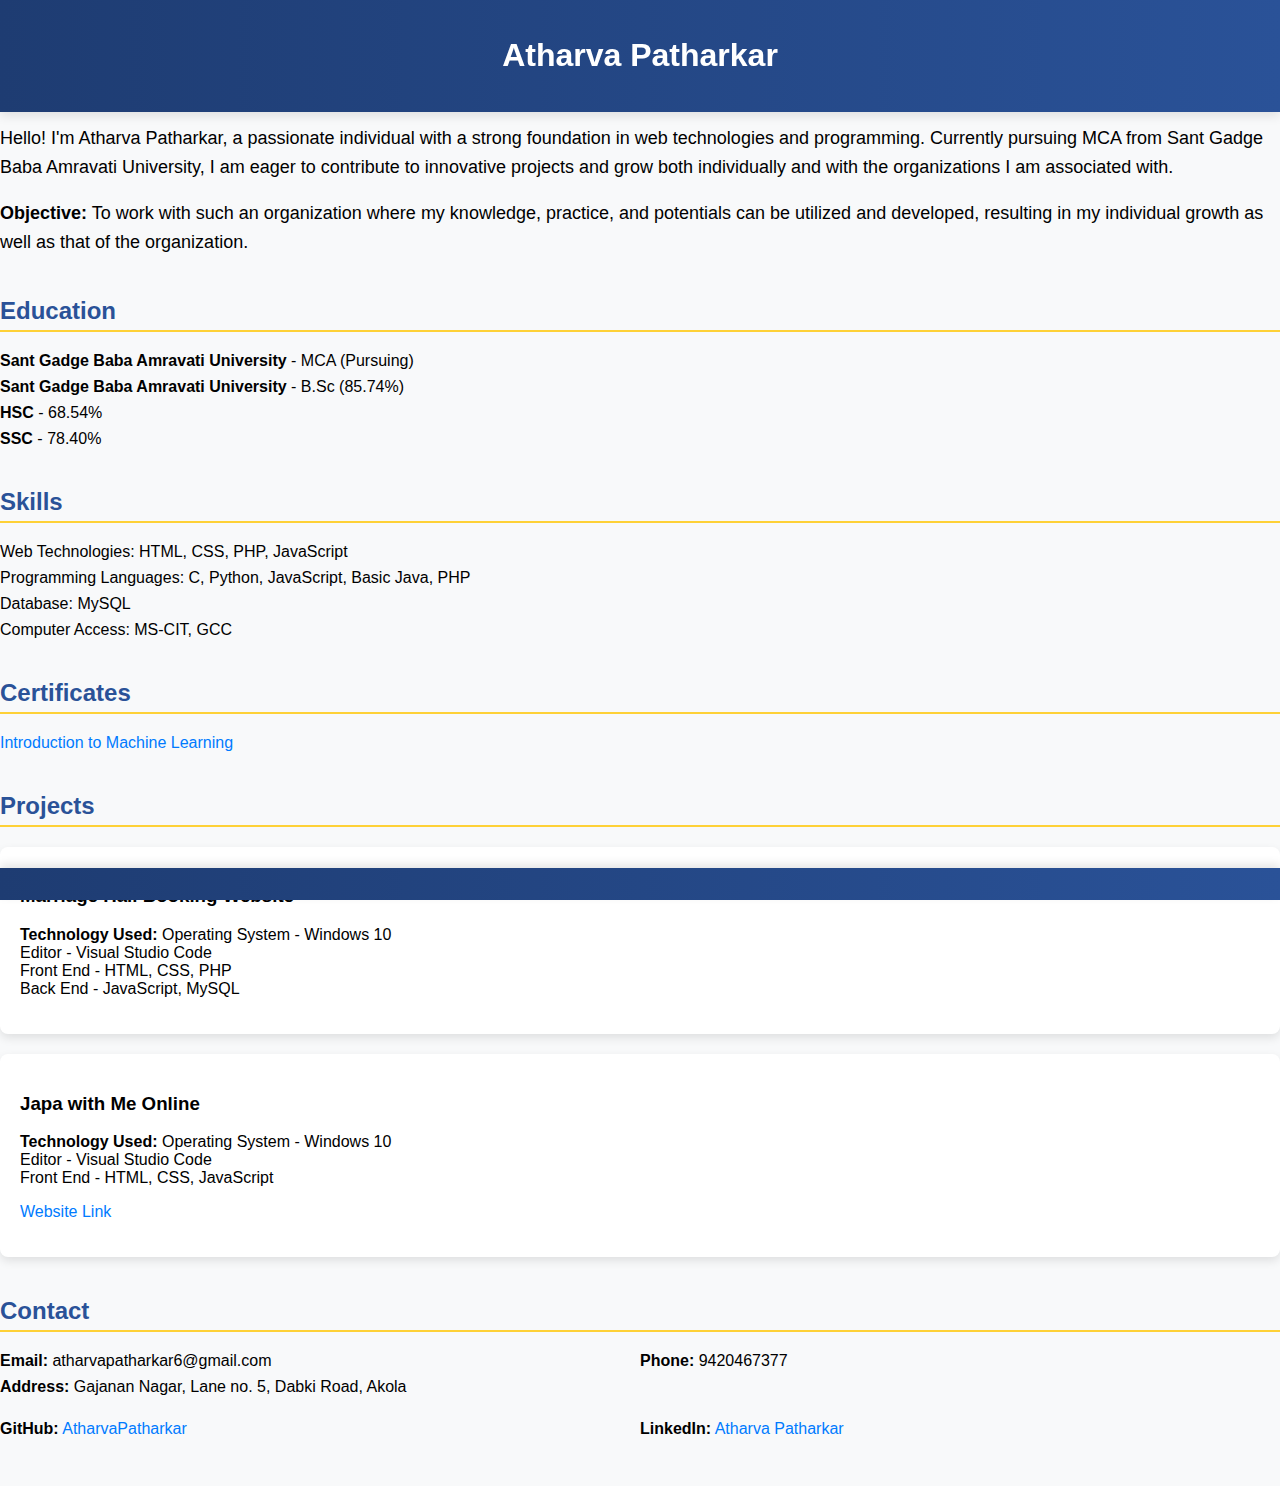
==== index.html @ 7e190198 "Add files via upload" ====
<!DOCTYPE html>
<html lang="en">
<head>
    <meta charset="UTF-8">
    <meta name="viewport" content="width=device-width, initial-scale=1.0">
    <link rel="stylesheet" href="style.css">
    <title>Atharva Patharkar - Portfolio</title>
</head>
<body>

    <header>
        <h1>Atharva Patharkar</h1>
        <nav>
            <!-- Navigation links go here -->
        </nav>
    </header>

    <section id="about">
        <h2>About Me</h2>
        <p><br>
            Hello! I'm Atharva Patharkar, a passionate individual with a strong foundation in web technologies and programming. 
            Currently pursuing MCA from Sant Gadge Baba Amravati University, I am eager to contribute to innovative projects and
            grow both individually and with the organizations I am associated with.
        </p>
        <p>
            <strong>Objective:</strong>
            To work with such an organization where my knowledge, practice, and potentials can be utilized and developed, 
            resulting in my individual growth as well as that of the organization.
        </p>
    </section>

    <section id="education">
        <h2>Education</h2>
        <ul>
            <li><strong>Sant Gadge Baba Amravati University</strong> - MCA (Pursuing)</li>
            <li><strong>Sant Gadge Baba Amravati University</strong> - B.Sc (85.74%)</li>
            <li><strong>HSC</strong> - 68.54%</li>
            <li><strong>SSC</strong> - 78.40%</li>
        </ul>
    </section>

    <section id="skills">
        <h2>Skills</h2>
        <ul>
            <li>Web Technologies: HTML, CSS, PHP, JavaScript</li>
            <li>Programming Languages: C, Python, JavaScript, Basic Java, PHP</li>
            <li>Database: MySQL</li>
            <li>Computer Access: MS-CIT, GCC</li>
        </ul>
    </section>

    <section id="certificates">
        <h2>Certificates</h2>
        <ul>
            <li><a href="https://coursera.org/share/295358dca4574ff98b0f07062fd0ee19" target="_blank">Introduction to Machine Learning</a></li>
        </ul>
    </section>

    <section id="projects">
        <h2>Projects</h2>
        <div>
            <h3>Marriage Hall Booking Website</h3>
            <p>
                <strong>Technology Used:</strong>
                Operating System - Windows 10<br>
                Editor - Visual Studio Code<br>
                Front End - HTML, CSS, PHP<br>
                Back End - JavaScript, MySQL

            </p>
        </div>

        <div>
            <h3>Japa with Me Online</h3>
            <p>
                <strong>Technology Used:</strong>
                Operating System - Windows 10<br>
                Editor - Visual Studio Code<br>
                Front End - HTML, CSS, JavaScript
              
            </p>
            <p>
                <a href="https://atharvapatharkar.github.io/JapaWithMe.com/" target="_blank">Website Link</a>
            </p>
        </div>
    </section>

    <section id="contact">
        <h2>Contact</h2>
        <ul>
            <li><strong>Email:</strong> atharvapatharkar6@gmail.com</li>
            <li><strong>Phone:</strong> 9420467377</li>
            <li><strong>Address:</strong> Gajanan Nagar, Lane no. 5, Dabki Road, Akola</li>
        </ul>
        <ul>
            <li><strong>GitHub:</strong> <a href="https://github.com/AtharvaPatharkar" target="_blank">AtharvaPatharkar</a></li>
            <li><strong>LinkedIn:</strong> <a href="https://www.linkedin.com/in/atharva-patharkar6a462b260" target="_blank">Atharva Patharkar</a></li>
        </ul>
    </section>

    <footer>
        <!-- Footer content goes here -->
    </footer>

    <script src="script.js"></script>
</body>
</html>
---- style.css ----
/* style.css */

body {
    font-family: 'Arial', sans-serif;
    margin: 0;
    padding: 0;
    background-color: #f8f9fa;
}

header {
    background: linear-gradient(to right, #1e3c72, #2a5298);
    color: #fff;
    text-align: center;
    padding: 1em 0;
    position: fixed;
    width: 100%;
    top: 0;
    z-index: 800;
    box-shadow: 0px 4px 10px rgba(0, 0, 0, 0.1);
}

nav {
    margin-top: 15px;
}

nav a {
    text-decoration: none;
    color: #fff;
    margin: 0 15px;
    font-size: 16px;
    transition: color 0.3s ease;
}

nav a:hover {
    color: #fed136; /* Yellow color on hover */
}

section {
    margin: 40px 0;
}

h2 {
    color: #2a5298;
    border-bottom: 2px solid #fed136;
    padding-bottom: 5px;
}

ul {
    list-style-type: none;
    padding: 0;
}

li {
    margin-bottom: 8px;
}

a {
    color: #007BFF;
    text-decoration: none;
    transition: color 0.3s ease;
}

a:hover {
    color: #fed136; /* Yellow color on hover */
}

footer {
    background: linear-gradient(to right, #1e3c72, #2a5298);
    color: #fff;
    text-align: center;
    padding: 1em 0;
    position: fixed;
    width: 100%;
    bottom: 0;
    box-shadow: 0px -4px 10px rgba(0, 0, 0, 0.1);
}

/* Additional styles for specific elements */

#about p {
    font-size: 18px;
    line-height: 1.6;
}

#projects div {
    background-color: #fff;
    border-radius: 8px;
    box-shadow: 0 4px 10px rgba(0, 0, 0, 0.1);
    padding: 20px;
    margin-bottom: 20px;
    transition: box-shadow 0.3s ease;
}

#projects div:hover {
    box-shadow: 0 8px 20px rgba(0, 0, 0, 0.2);
}

#contact ul {
    display: flex;
    flex-wrap: wrap;
}

#contact li {
    flex: 0 0 48%;
    margin-right: 2%;
}

/* Add more styles as needed */
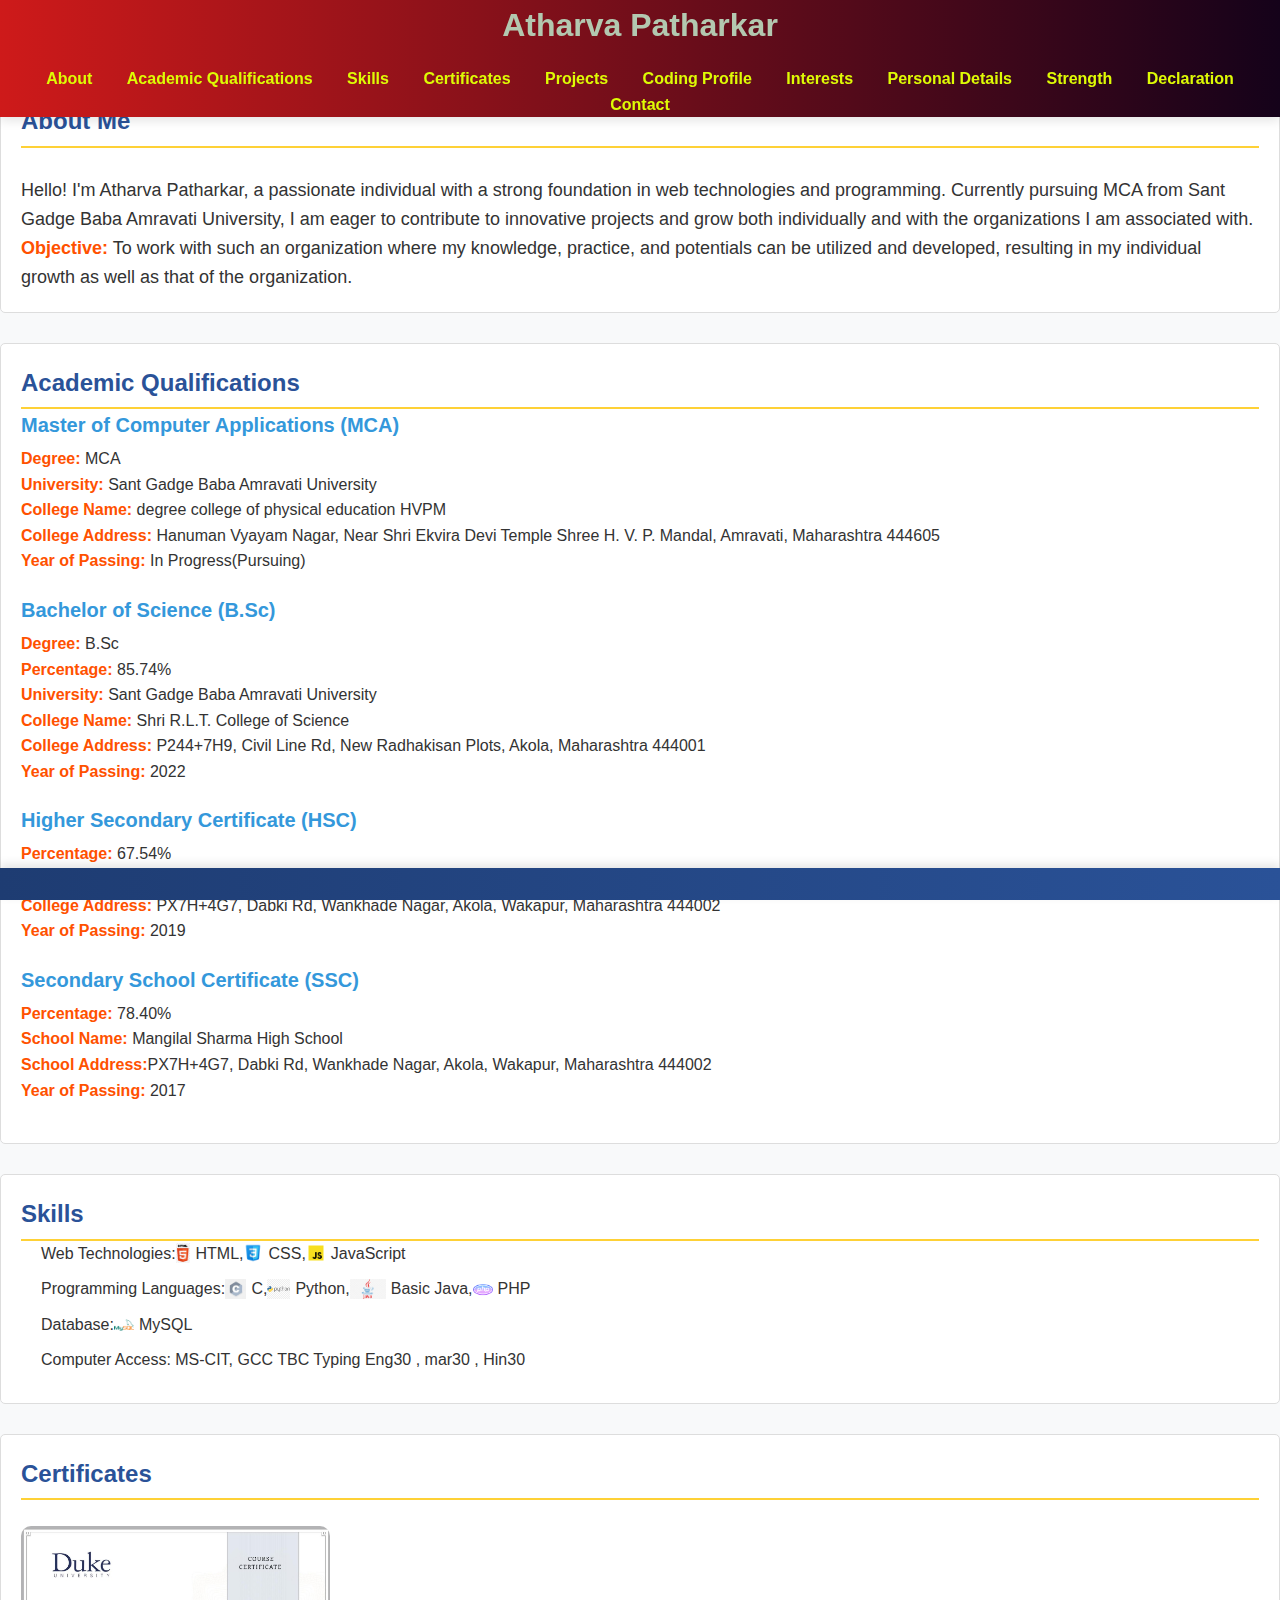
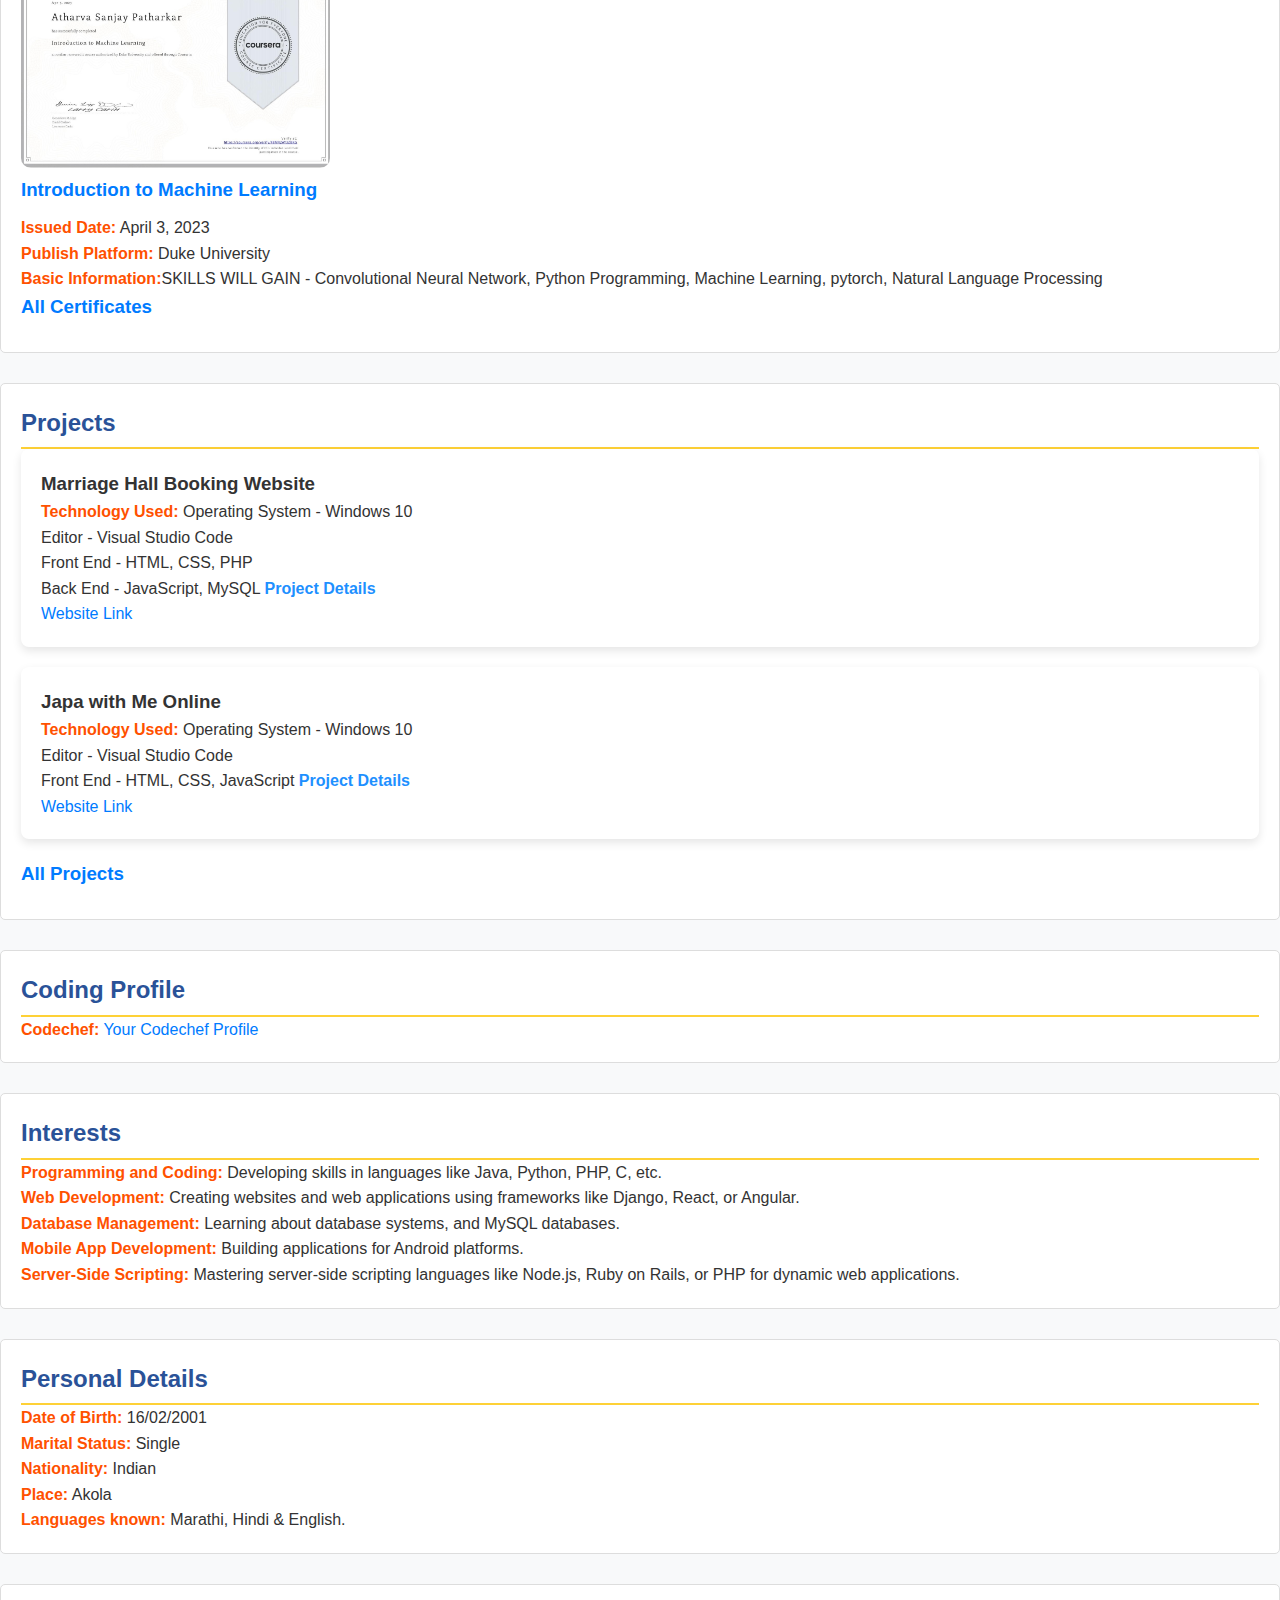
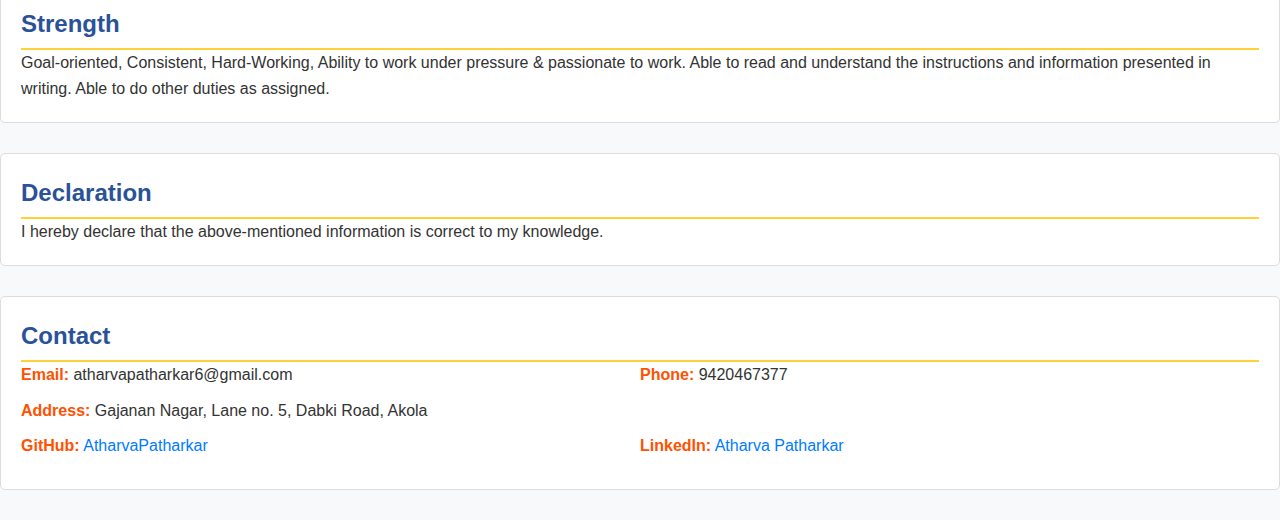
==== commit 4950bb78: "Add files via upload" ====
--- a/index.html
+++ b/index.html
@@ -1,58 +1,153 @@
 <!DOCTYPE html>
 <html lang="en">
+
 <head>
     <meta charset="UTF-8">
     <meta name="viewport" content="width=device-width, initial-scale=1.0">
     <link rel="stylesheet" href="style.css">
     <title>Atharva Patharkar - Portfolio</title>
 </head>
+
 <body>
 
     <header>
         <h1>Atharva Patharkar</h1>
         <nav>
-            <!-- Navigation links go here -->
+            <a href="#about">About</a>
+            <a href="#education">Academic Qualifications</a>
+            <a href="#skills">Skills</a>
+            <a href="#certificates">Certificates</a>
+            <a href="#projects">Projects</a>
+            <a href="#coding-profile">Coding Profile</a>
+            <a href="#interests">Interests</a>
+            <a href="#personal-details">Personal Details</a>
+            <a href="#strength">Strength</a>
+            <a href="#declaration">Declaration</a>
+            <a href="#contact">Contact</a>
         </nav>
     </header>
 
+
     <section id="about">
+        <br><br>
         <h2>About Me</h2>
         <p><br>
-            Hello! I'm Atharva Patharkar, a passionate individual with a strong foundation in web technologies and programming. 
-            Currently pursuing MCA from Sant Gadge Baba Amravati University, I am eager to contribute to innovative projects and
+            Hello! I'm Atharva Patharkar, a passionate individual with a strong foundation in web technologies and
+            programming.
+            Currently pursuing MCA from Sant Gadge Baba Amravati University, I am eager to contribute to innovative
+            projects and
             grow both individually and with the organizations I am associated with.
         </p>
         <p>
             <strong>Objective:</strong>
-            To work with such an organization where my knowledge, practice, and potentials can be utilized and developed, 
+            To work with such an organization where my knowledge, practice, and potentials can be utilized and
+            developed,
             resulting in my individual growth as well as that of the organization.
         </p>
     </section>
-
     <section id="education">
-        <h2>Education</h2>
-        <ul>
-            <li><strong>Sant Gadge Baba Amravati University</strong> - MCA (Pursuing)</li>
-            <li><strong>Sant Gadge Baba Amravati University</strong> - B.Sc (85.74%)</li>
-            <li><strong>HSC</strong> - 68.54%</li>
-            <li><strong>SSC</strong> - 78.40%</li>
-        </ul>
+        <h2 >Academic Qualifications
+        </h2>
+
+        <div style="margin-bottom: 20px;">
+            <h3 style="color: #3498db; font-size: 20px; font-weight: bold;">Master of Computer Applications (MCA)</h3>
+            <p style="margin: 5px 0;">
+                <strong>Degree:</strong> MCA <br>
+                <strong>University:</strong> Sant Gadge Baba Amravati University<br>
+                <strong>College Name:</strong> degree college of physical education HVPM <br>
+                <strong>College Address:</strong> Hanuman Vyayam Nagar, Near Shri Ekvira Devi Temple Shree H. V. P.
+                Mandal, Amravati, Maharashtra 444605<br>
+                <strong>Year of Passing:</strong> In Progress(Pursuing)
+            </p>
+        </div>
+
+        <div style="margin-bottom: 20px;">
+            <h3 style="color: #3498db; font-size: 20px; font-weight: bold;">Bachelor of Science (B.Sc)</h3>
+            <p style="margin: 5px 0;">
+                <strong>Degree:</strong> B.Sc<br>
+                <strong>Percentage:</strong> 85.74%<br>
+                <strong>University:</strong> Sant Gadge Baba Amravati University<br>
+                <strong>College Name:</strong> Shri R.L.T. College of Science<br>
+                <strong>College Address:</strong> P244+7H9, Civil Line Rd, New Radhakisan Plots, Akola, Maharashtra
+                444001<br>
+                <strong>Year of Passing:</strong> 2022
+            </p>
+        </div>
+
+        <div style="margin-bottom: 20px;">
+            <h3 style="color: #3498db; font-size: 20px; font-weight: bold;">Higher Secondary Certificate (HSC)</h3>
+            <p style="margin: 5px 0;">
+                <strong>Percentage:</strong> 67.54%<br>
+                <strong>College Name:</strong> Mangilal Sharma High School, Junior and Senior College of Arts, Commerce
+                and Science<br>
+                <strong>College Address:</strong> PX7H+4G7, Dabki Rd, Wankhade Nagar, Akola, Wakapur, Maharashtra
+                444002<br>
+                <strong>Year of Passing:</strong> 2019
+            </p>
+        </div>
+
+        <div style="margin-bottom: 20px;">
+            <h3 style="color: #3498db; font-size: 20px; font-weight: bold;">Secondary School Certificate (SSC)</h3>
+            <p style="margin: 5px 0;">
+                <strong>Percentage:</strong> 78.40%<br>
+                <strong>School Name:</strong> Mangilal Sharma High School<br>
+                <strong>School Address:</strong>PX7H+4G7, Dabki Rd, Wankhade Nagar, Akola, Wakapur, Maharashtra
+                444002<br>
+                <strong>Year of Passing:</strong> 2017
+            </p>
+        </div>
     </section>
 
     <section id="skills">
         <h2>Skills</h2>
-        <ul>
-            <li>Web Technologies: HTML, CSS, PHP, JavaScript</li>
-            <li>Programming Languages: C, Python, JavaScript, Basic Java, PHP</li>
-            <li>Database: MySQL</li>
-            <li>Computer Access: MS-CIT, GCC</li>
+        <ul class="skills-list">
+            <li class="skill-line">
+                Web Technologies:
+                <img src="logo/html.png" alt="HTML Logo"> HTML,
+                <img src="logo/css3.png" alt="CSS Logo"> CSS,
+                <img src="logo/javascript.png" alt="JavaScript Logo"> JavaScript
+            </li>
+            <li class="skill-line">
+                Programming Languages:
+                <img src="logo/c.png" alt="C Logo"> C,
+                <img src="logo/python.png" alt="Python Logo"> Python,
+                <img src="logo/java2.png" alt="Java Logo"> Basic Java,
+                <img src="logo/php.png" alt="PHP Logo"> PHP
+            </li>
+            <li class="skill-line">
+                Database:
+                <img src="logo/mysql.png" alt="MySQL Logo"> MySQL
+            </li>
+            <li class="skill-line">
+                Computer Access:
+                MS-CIT,
+                GCC TBC Typing Eng30 , mar30 , Hin30
+            </li>
         </ul>
     </section>
 
     <section id="certificates">
         <h2>Certificates</h2>
+        <ul><br>
+            <img src="certificates/Introduction_to_Machine_Learning.jpeg"
+                alt="Introduction to Machine Learning Certificate Image">
+            <h3>
+                <li><a href="https://coursera.org/share/295358dca4574ff98b0f07062fd0ee19" target="_blank">Introduction
+                        to Machine Learning</a></li>
+            </h3>
+            <p><strong>Issued Date:</strong> April 3, 2023</p>
+            <p><strong>Publish Platform:</strong> Duke University</p>
+            <p><strong>Basic Information:</strong>SKILLS WILL GAIN -
+                Convolutional Neural Network,
+                Python Programming,
+                Machine Learning,
+                pytorch,
+                Natural Language Processing</p>
+        </ul>
         <ul>
-            <li><a href="https://coursera.org/share/295358dca4574ff98b0f07062fd0ee19" target="_blank">Introduction to Machine Learning</a></li>
+            <h3>
+                <li><a href="certificate.html" target="_blank">All Certificates</a></li>
+            </h3>
         </ul>
     </section>
 
@@ -66,7 +161,11 @@
                 Editor - Visual Studio Code<br>
                 Front End - HTML, CSS, PHP<br>
                 Back End - JavaScript, MySQL
-
+                <a href="#" class="project-link" data-project-id="marriage-hall">Project Details</a>
+            </p>
+            <p>
+                <a href="https://atharvapatharkar.github.io/MarriageHallBookingWebsite/" target="_blank">Website
+                    Link</a>
             </p>
         </div>
 
@@ -77,26 +176,83 @@
                 Operating System - Windows 10<br>
                 Editor - Visual Studio Code<br>
                 Front End - HTML, CSS, JavaScript
-              
+                <a href="#" class="project-link" data-project-id="japa-with-me">Project Details</a>
             </p>
             <p>
                 <a href="https://atharvapatharkar.github.io/JapaWithMe.com/" target="_blank">Website Link</a>
             </p>
         </div>
-    </section>
-
-    <section id="contact">
-        <h2>Contact</h2>
+
         <ul>
-            <li><strong>Email:</strong> atharvapatharkar6@gmail.com</li>
-            <li><strong>Phone:</strong> 9420467377</li>
-            <li><strong>Address:</strong> Gajanan Nagar, Lane no. 5, Dabki Road, Akola</li>
-        </ul>
-        <ul>
-            <li><strong>GitHub:</strong> <a href="https://github.com/AtharvaPatharkar" target="_blank">AtharvaPatharkar</a></li>
-            <li><strong>LinkedIn:</strong> <a href="https://www.linkedin.com/in/atharva-patharkar6a462b260" target="_blank">Atharva Patharkar</a></li>
-        </ul>
-    </section>
+            <h3>
+                <li><a href="projects.html" target="_blank">All Projects</a></li>
+            </h3>
+        </ul>
+    </section>
+
+
+
+
+
+
+    <section id="coding-profile">
+        <h2>Coding Profile</h2>
+        <p>
+            <strong>Codechef:</strong>
+            <a href="https://www.codechef.com/your_username" target="_blank">Your Codechef Profile</a>
+        </p>
+    </section>
+    
+    <section id="interests">
+        <h2>Interests</h2>
+        <p><strong>Programming and Coding:</strong> Developing skills in languages like Java, Python, PHP, C, etc.</p>
+        <p><strong>Web Development:</strong> Creating websites and web applications using frameworks like Django, React, or Angular.</p>
+        <p><strong>Database Management:</strong> Learning about database systems, and MySQL databases.</p>
+        <p><strong>Mobile App Development:</strong> Building applications for Android platforms.</p>
+        <p><strong>Server-Side Scripting:</strong> Mastering server-side scripting languages like Node.js, Ruby on Rails, or PHP for dynamic web applications.</p>
+    </section>
+    
+    <section id="personal-details">
+        <h2>Personal Details</h2>
+        <p><strong>Date of Birth:</strong> 16/02/2001</p>
+        <p><strong>Marital Status:</strong> Single</p>
+        <p><strong>Nationality:</strong> Indian</p>
+        <p><strong>Place:</strong> Akola</p>
+        <p><strong>Languages known:</strong> Marathi, Hindi & English.</p>
+    </section>
+    
+    
+    <section id="strength">
+        <h2>Strength</h2>
+        <p>
+            Goal-oriented, Consistent, Hard-Working, Ability to work under pressure & passionate to work.
+            Able to read and understand the instructions and information presented in writing.
+            Able to do other duties as assigned.
+        </p>
+    </section>
+    
+    <section id="declaration">
+        <h2>Declaration</h2>
+        <p>
+            I hereby declare that the above-mentioned information is correct to my knowledge.
+        </p>
+    </section>
+    
+    
+<section id="contact">
+    <h2>Contact</h2>
+    <ul>
+        <li><strong>Email:</strong> atharvapatharkar6@gmail.com</li>
+        <li><strong>Phone:</strong> 9420467377</li>
+        <li><strong>Address:</strong> Gajanan Nagar, Lane no. 5, Dabki Road, Akola</li>
+    </ul>
+    <ul>
+        <li><strong>GitHub:</strong> <a href="https://github.com/AtharvaPatharkar"
+                target="_blank">AtharvaPatharkar</a></li>
+        <li><strong>LinkedIn:</strong> <a href="https://www.linkedin.com/in/atharva-patharkar6a462b260"
+                target="_blank">Atharva Patharkar</a></li>
+    </ul>
+</section>
 
     <footer>
         <!-- Footer content goes here -->
@@ -104,4 +260,5 @@
 
     <script src="script.js"></script>
 </body>
-</html>
+
+</html>--- a/style.css
+++ b/style.css
@@ -1,17 +1,23 @@
 /* style.css */
+
+body, h1, h2, h3, p, ul, li {
+    margin: 0;
+    padding: 0;
+} 
 
 body {
     font-family: 'Arial', sans-serif;
-    margin: 0;
-    padding: 0;
     background-color: #f8f9fa;
+    font-family: 'Arial', sans-serif;
+    line-height: 1.6;
+    color: #333;
+
 }
 
 header {
-    background: linear-gradient(to right, #1e3c72, #2a5298);
-    color: #fff;
+    background: linear-gradient(to right, #ce1a1a, #15021a);
+    color: #b3c8b0;
     text-align: center;
-    padding: 1em 0;
     position: fixed;
     width: 100%;
     top: 0;
@@ -25,18 +31,24 @@
 
 nav a {
     text-decoration: none;
-    color: #fff;
+    color: #defb05;
     margin: 0 15px;
     font-size: 16px;
+    font-weight: bold;
     transition: color 0.3s ease;
 }
 
 nav a:hover {
-    color: #fed136; /* Yellow color on hover */
+    color: #f5c000; /* Yellow color on hover */
 }
 
+
 section {
-    margin: 40px 0;
+    margin: 30px 0;
+    padding: 20px;
+    background-color: #fff;
+    border: 1px solid #ddd;
+    border-radius: 5px;
 }
 
 h2 {
@@ -46,13 +58,17 @@
 }
 
 ul {
-    list-style-type: none;
-    padding: 0;
+    list-style: none;
 }
 
-li {
-    margin-bottom: 8px;
+ul li {
+    margin-bottom: 10px;
 }
+
+strong {
+    color: #ff5100;
+}
+
 
 a {
     color: #007BFF;
@@ -73,9 +89,9 @@
     width: 100%;
     bottom: 0;
     box-shadow: 0px -4px 10px rgba(0, 0, 0, 0.1);
+
+
 }
-
-/* Additional styles for specific elements */
 
 #about p {
     font-size: 18px;
@@ -105,4 +121,53 @@
     margin-right: 2%;
 }
 
-/* Add more styles as needed */
+/* Add your custom styles here */
+#skills {
+    margin-top: 20px;
+}
+
+.skills-list {
+    list-style: none;
+    padding-left: 20px;
+    
+}
+
+.skill-line {
+    margin-bottom: 10px;
+    display: flex;
+    align-items: center;
+}
+
+.skill-line img {
+    margin-right: 5px;
+    max-height: 20px; /* Set a suitable height for your logos */
+}
+
+#certificates img {
+    max-width: 25%;
+    border-radius: 10px;
+}
+
+
+.skill-line img {
+    margin-right: 5px;
+}
+
+.certificates img {
+    max-width: 100%;
+    margin-bottom: 10px;
+}
+
+.project-link {
+    color: #1e90ff;
+    text-decoration: none;
+    font-weight: bold;
+}
+
+.project-link:hover {
+    text-decoration: underline;
+}
+
+
+
+
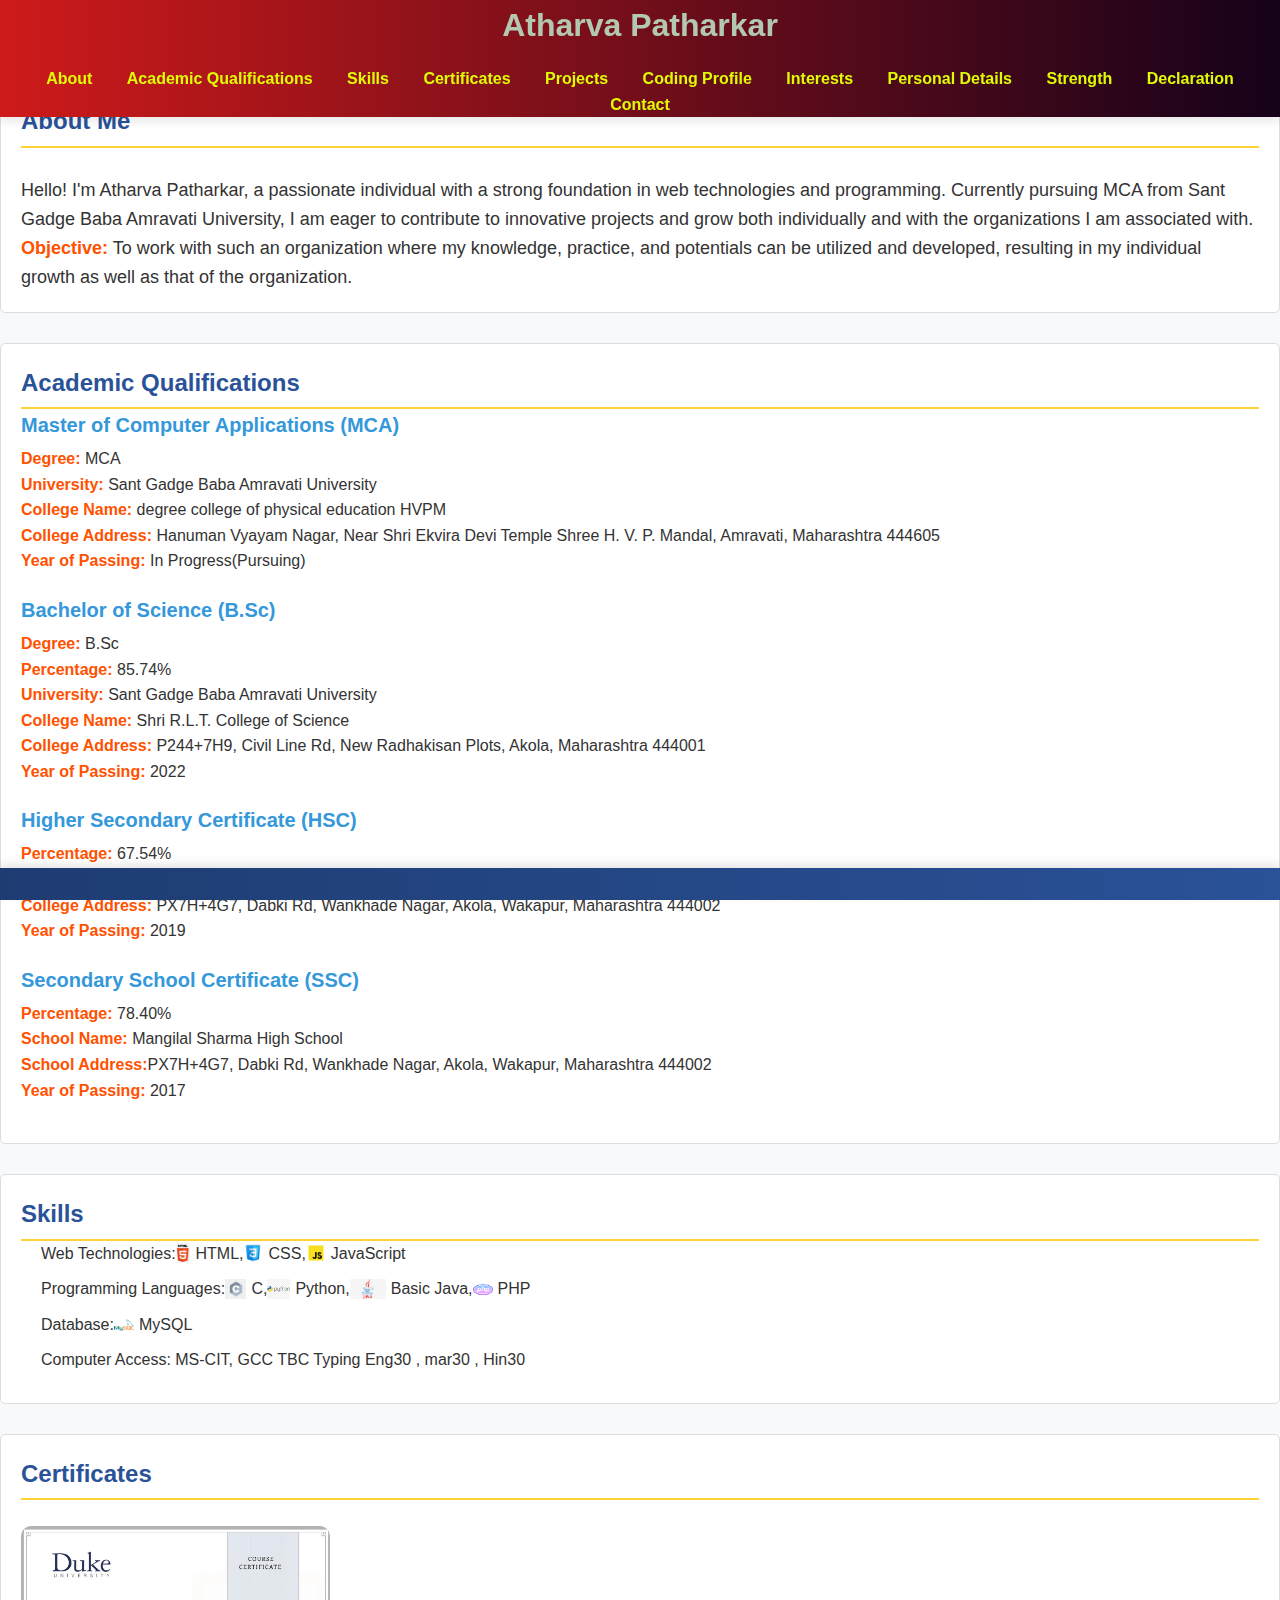
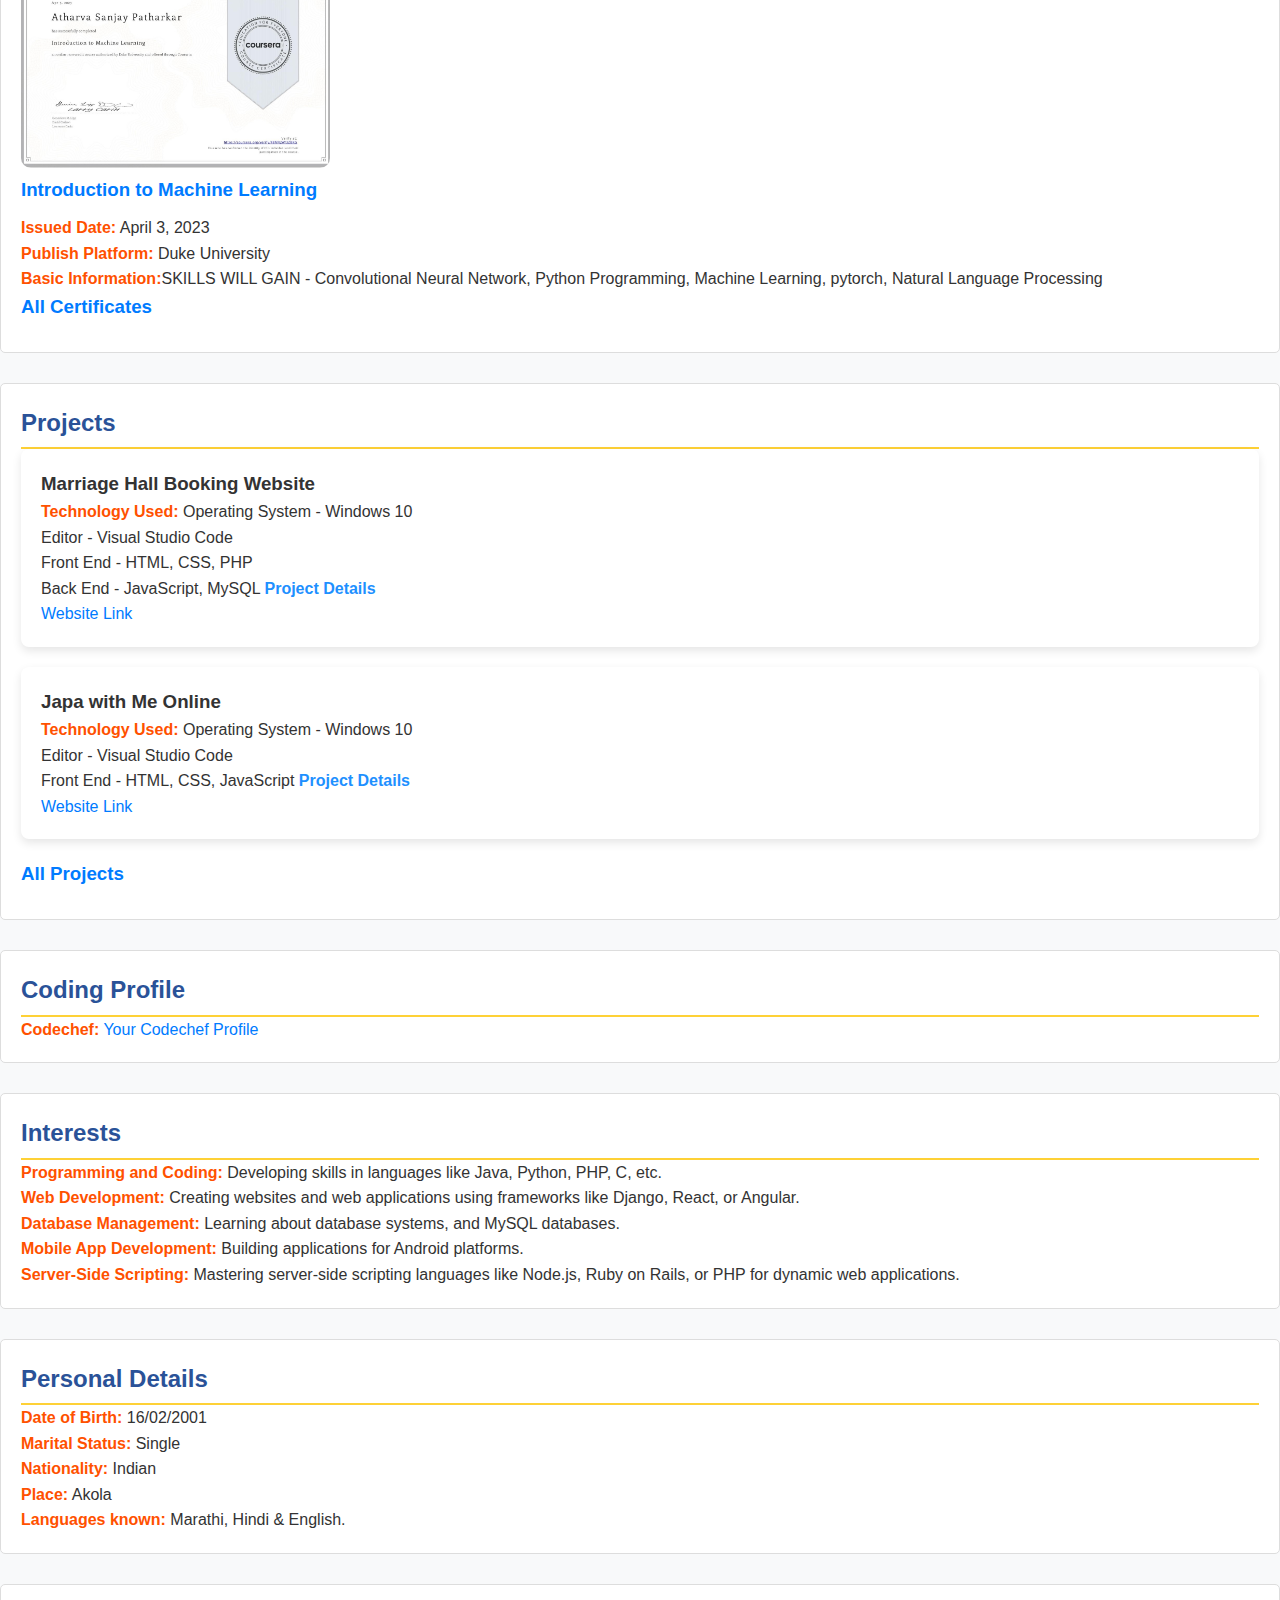
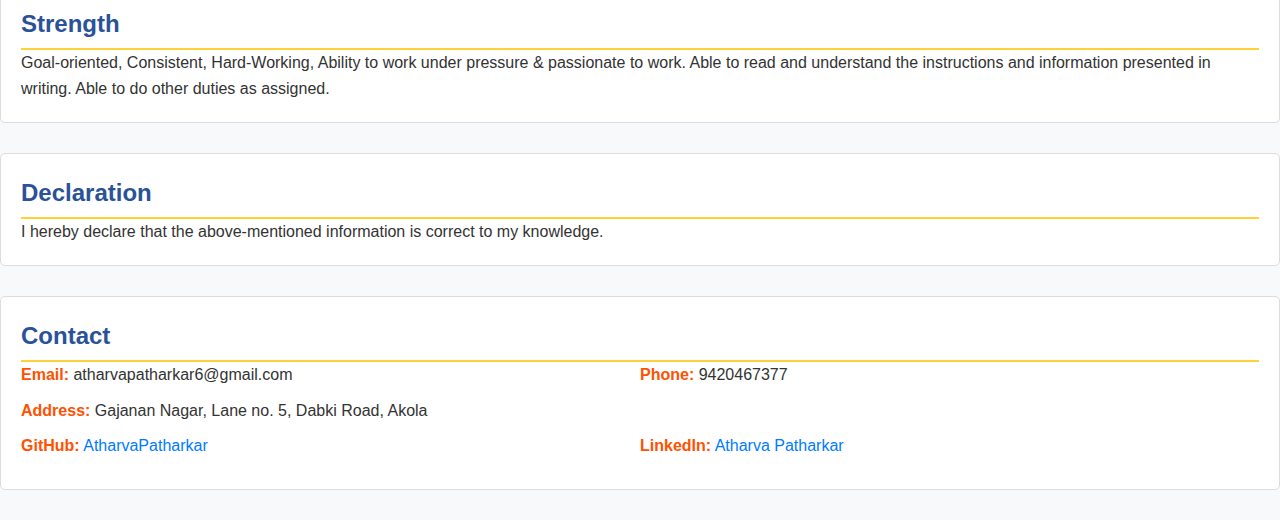
==== commit 835c0813: "Update index.html" ====
--- a/index.html
+++ b/index.html
@@ -19,7 +19,7 @@
             <a href="#certificates">Certificates</a>
             <a href="#projects">Projects</a>
             <a href="#coding-profile">Coding Profile</a>
-            <a href="#interests">Interests</a>
+            <a href="#interests">Interests</a> 
             <a href="#personal-details">Personal Details</a>
             <a href="#strength">Strength</a>
             <a href="#declaration">Declaration</a>
@@ -161,10 +161,10 @@
                 Editor - Visual Studio Code<br>
                 Front End - HTML, CSS, PHP<br>
                 Back End - JavaScript, MySQL
-                <a href="#" class="project-link" data-project-id="marriage-hall">Project Details</a>
-            </p>
-            <p>
-                <a href="https://atharvapatharkar.github.io/MarriageHallBookingWebsite/" target="_blank">Website
+                <a href="https://atharvapatharkar.github.io/marriage-hall-booking-system/" class="project-link" data-project-id="marriage-hall">Project Details</a>
+            </p>
+            <p>
+                <a href=" https://github.com/your-username/marriage-hall-booking-system.git" target="_blank">Website
                     Link</a>
             </p>
         </div>
@@ -176,7 +176,7 @@
                 Operating System - Windows 10<br>
                 Editor - Visual Studio Code<br>
                 Front End - HTML, CSS, JavaScript
-                <a href="#" class="project-link" data-project-id="japa-with-me">Project Details</a>
+                <a href="https://github.com/AtharvaPatharkar/JapaWithMe.com" class="project-link" data-project-id="japa-with-me">Project Details</a>
             </p>
             <p>
                 <a href="https://atharvapatharkar.github.io/JapaWithMe.com/" target="_blank">Website Link</a>
@@ -199,7 +199,7 @@
         <h2>Coding Profile</h2>
         <p>
             <strong>Codechef:</strong>
-            <a href="https://www.codechef.com/your_username" target="_blank">Your Codechef Profile</a>
+            <a href="https://www.codechef.com/users/atharvapathark" target="_blank">Your Codechef Profile</a>
         </p>
     </section>
     
@@ -249,7 +249,7 @@
     <ul>
         <li><strong>GitHub:</strong> <a href="https://github.com/AtharvaPatharkar"
                 target="_blank">AtharvaPatharkar</a></li>
-        <li><strong>LinkedIn:</strong> <a href="https://www.linkedin.com/in/atharva-patharkar6a462b260"
+        <li><strong>LinkedIn:</strong> <a href="https://www.linkedin.com/in/atharva-patharkar-6a462b260/"
                 target="_blank">Atharva Patharkar</a></li>
     </ul>
 </section>
@@ -261,4 +261,4 @@
     <script src="script.js"></script>
 </body>
 
-</html>+</html>
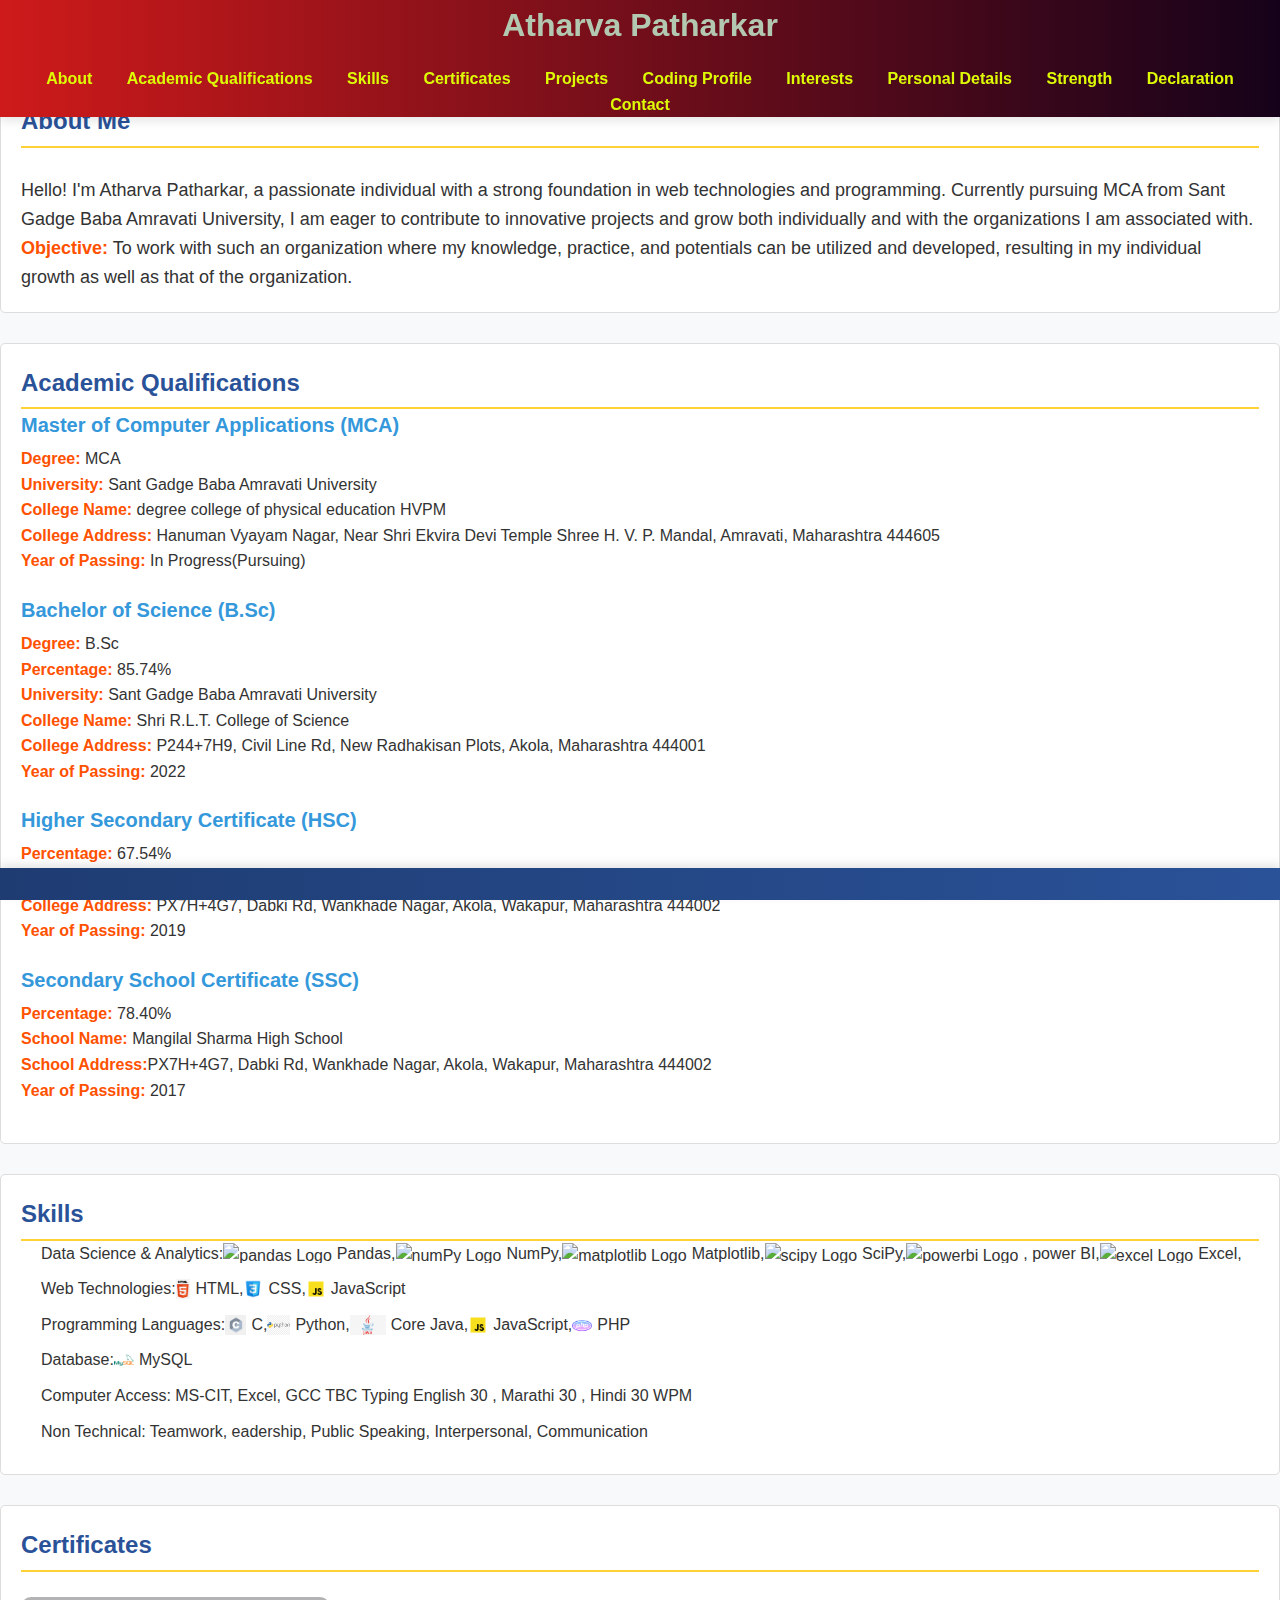
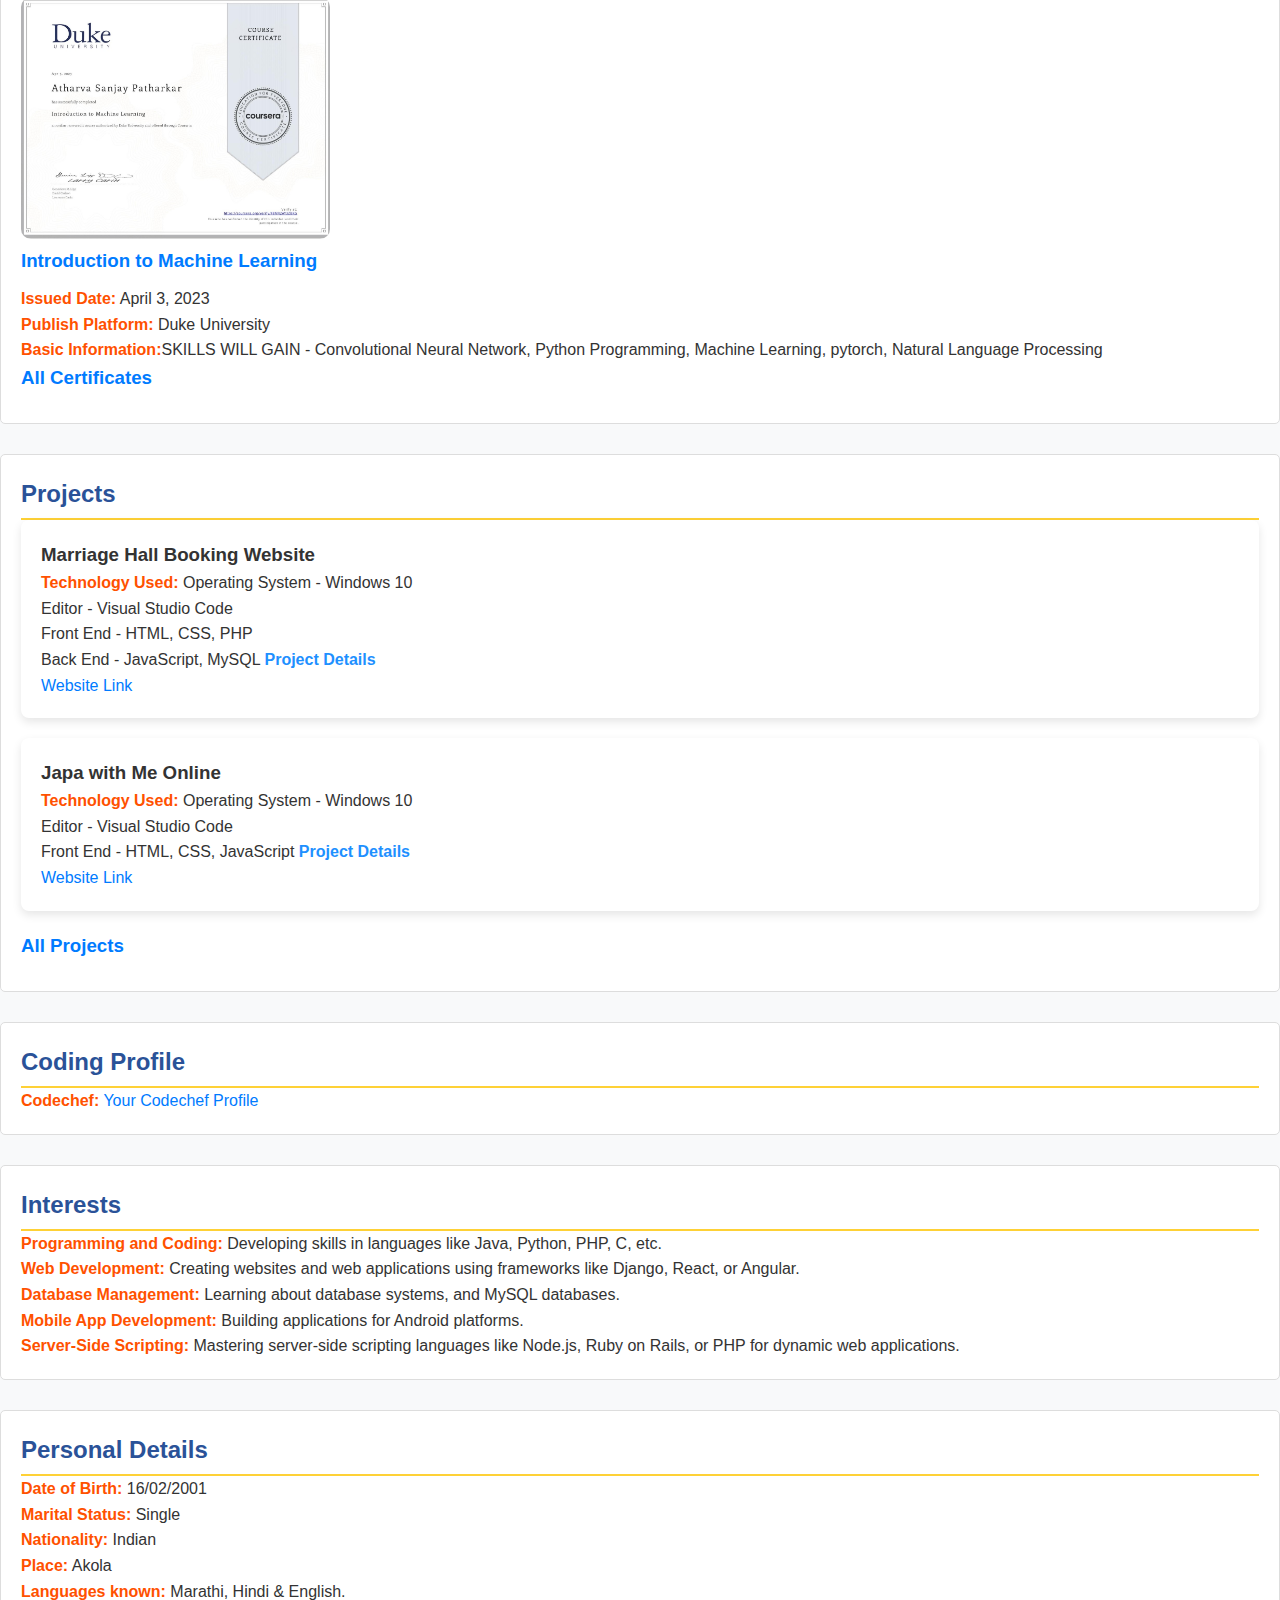
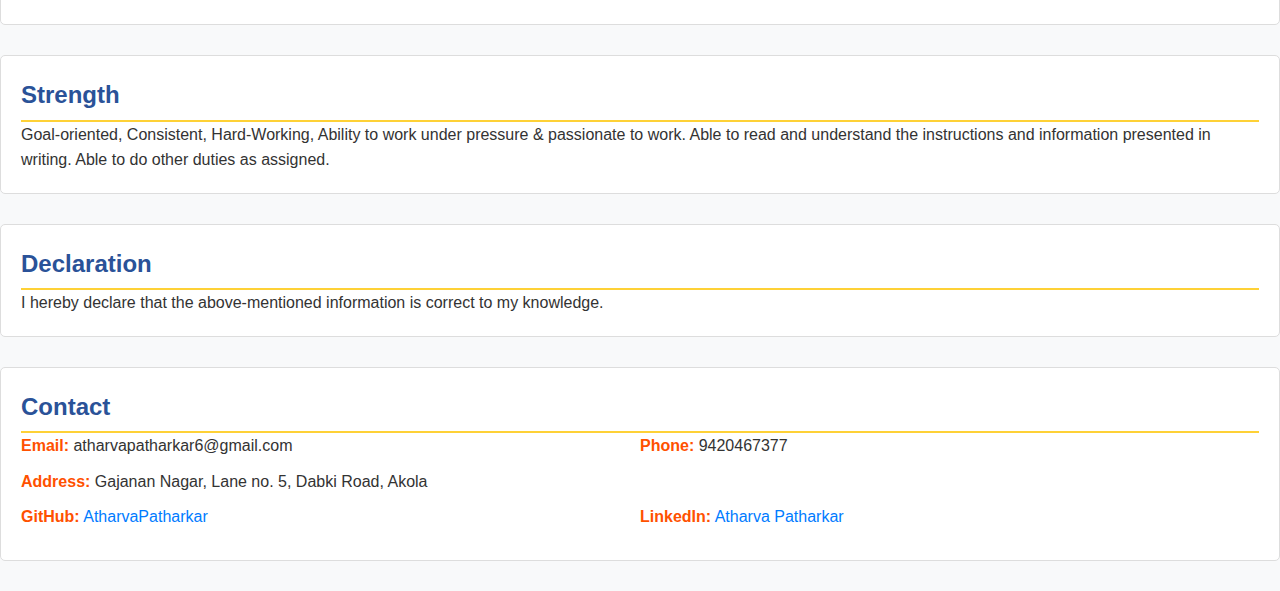
==== commit 968b8bd6: "Update index.html" ====
--- a/index.html
+++ b/index.html
@@ -101,6 +101,18 @@
     <section id="skills">
         <h2>Skills</h2>
         <ul class="skills-list">
+
+            <li class="skill-line">
+                Data Science & Analytics:
+                <img src="logo/pandas.png" alt="pandas Logo"> Pandas,
+                <img src="logo/numpy.png" alt="numPy Logo">  NumPy,
+                <img src="logo/matplotlib.png" alt="matplotlib Logo">  Matplotlib,
+                <img src="logo/scipy.png" alt="scipy Logo"> SciPy,
+                <img src="logo/powerbi.png" alt="powerbi Logo"> , power BI,
+                <img src="logo/excel.png" alt="excel Logo">  Excel,
+                
+            </li>
+            
             <li class="skill-line">
                 Web Technologies:
                 <img src="logo/html.png" alt="HTML Logo"> HTML,
@@ -111,7 +123,8 @@
                 Programming Languages:
                 <img src="logo/c.png" alt="C Logo"> C,
                 <img src="logo/python.png" alt="Python Logo"> Python,
-                <img src="logo/java2.png" alt="Java Logo"> Basic Java,
+                <img src="logo/java2.png" alt="Java Logo"> Core Java,
+                <img src="logo/javascript.png" alt="JavaScript Logo"> JavaScript,
                 <img src="logo/php.png" alt="PHP Logo"> PHP
             </li>
             <li class="skill-line">
@@ -121,7 +134,17 @@
             <li class="skill-line">
                 Computer Access:
                 MS-CIT,
-                GCC TBC Typing Eng30 , mar30 , Hin30
+                Excel,
+                GCC TBC Typing English 30 , Marathi 30 , Hindi 30 WPM
+            </li>
+
+                <li class="skill-line">
+                Non Technical:
+                Teamwork,
+                eadership,
+                Public Speaking,    
+                Interpersonal,
+                Communication
             </li>
         </ul>
     </section>
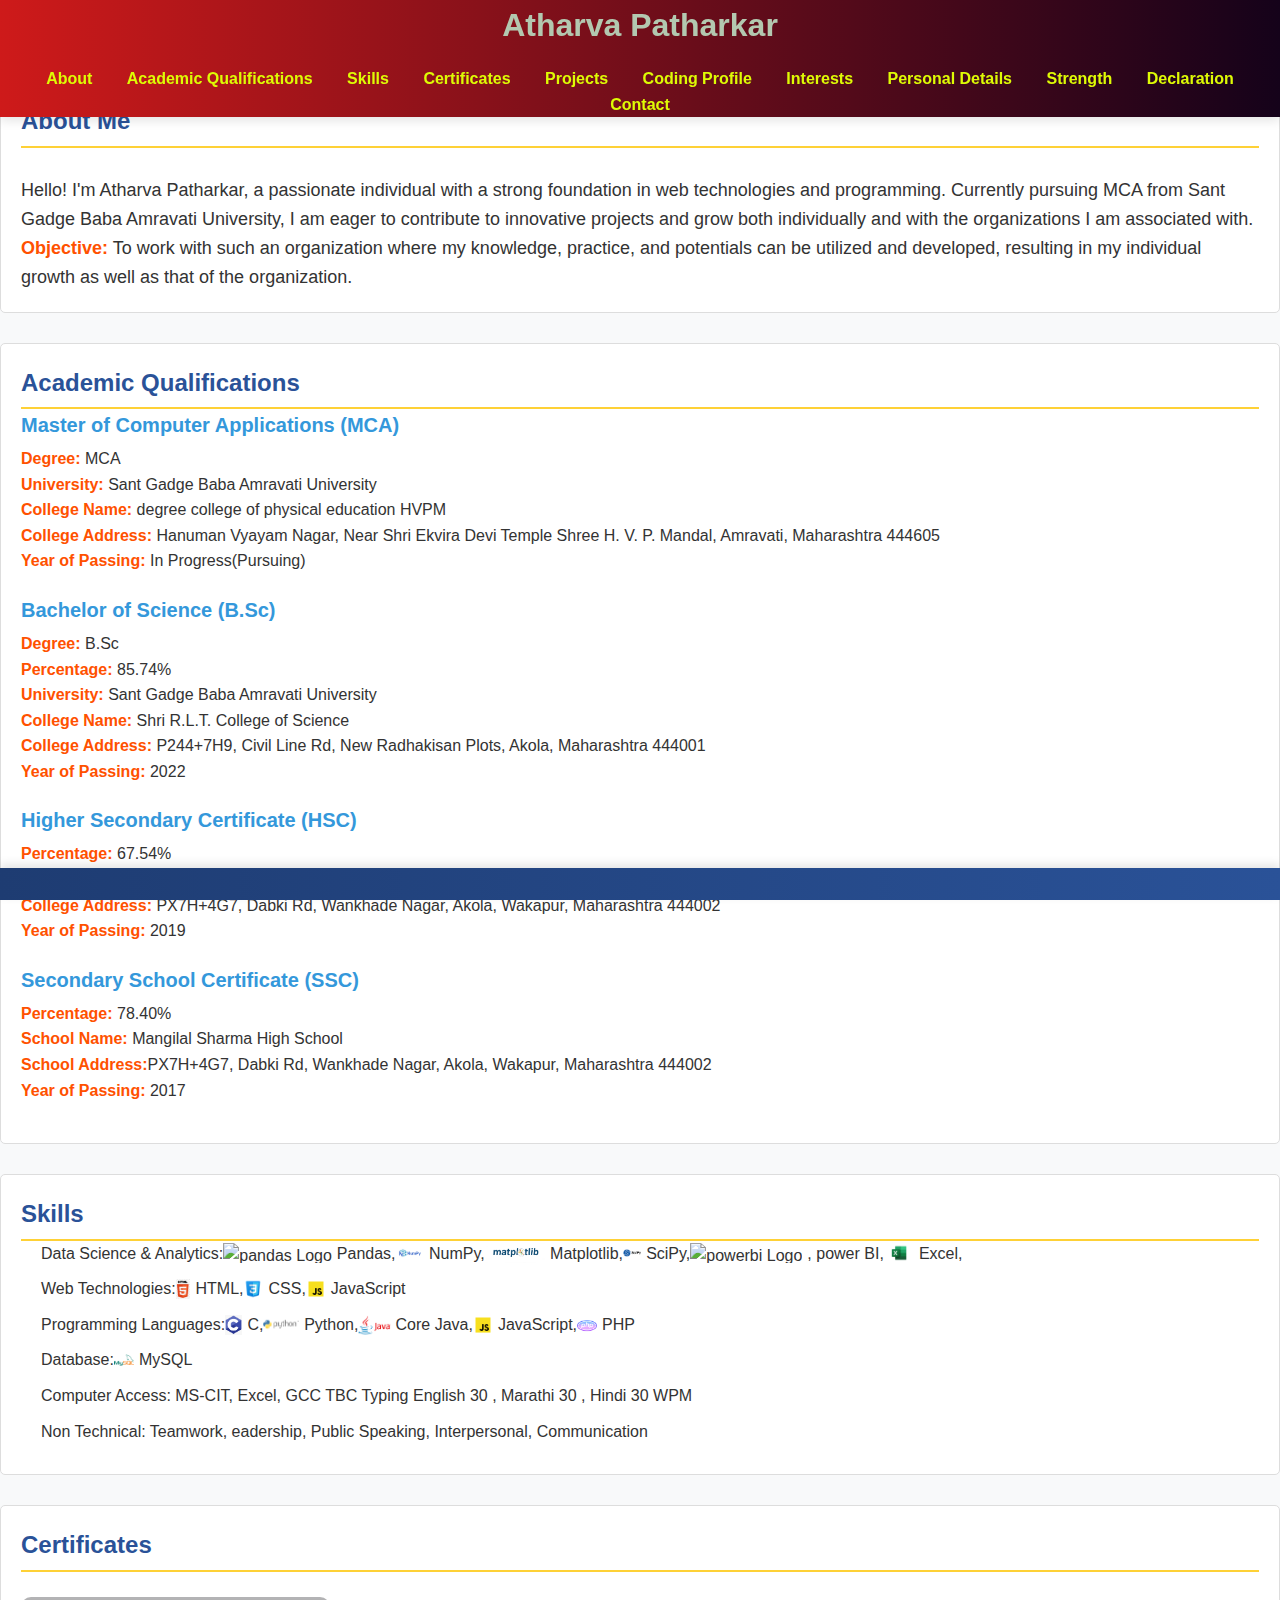
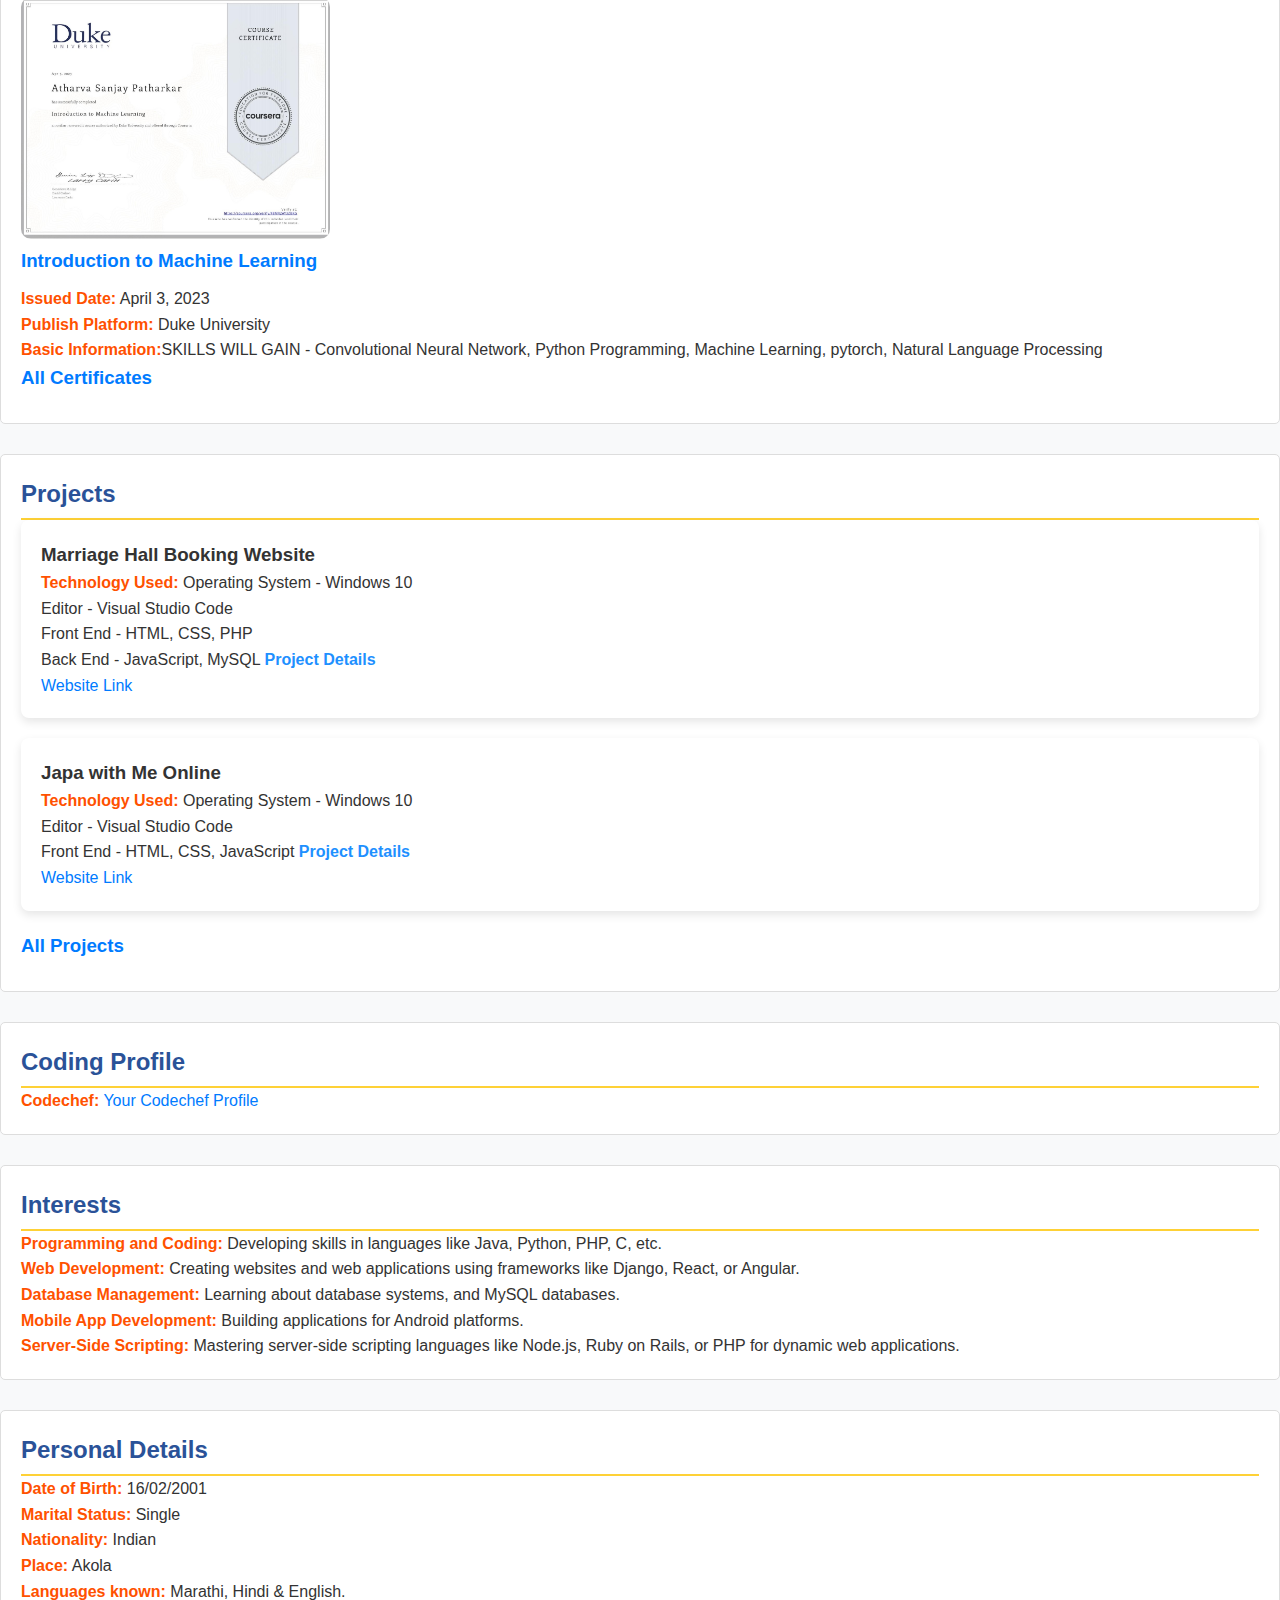
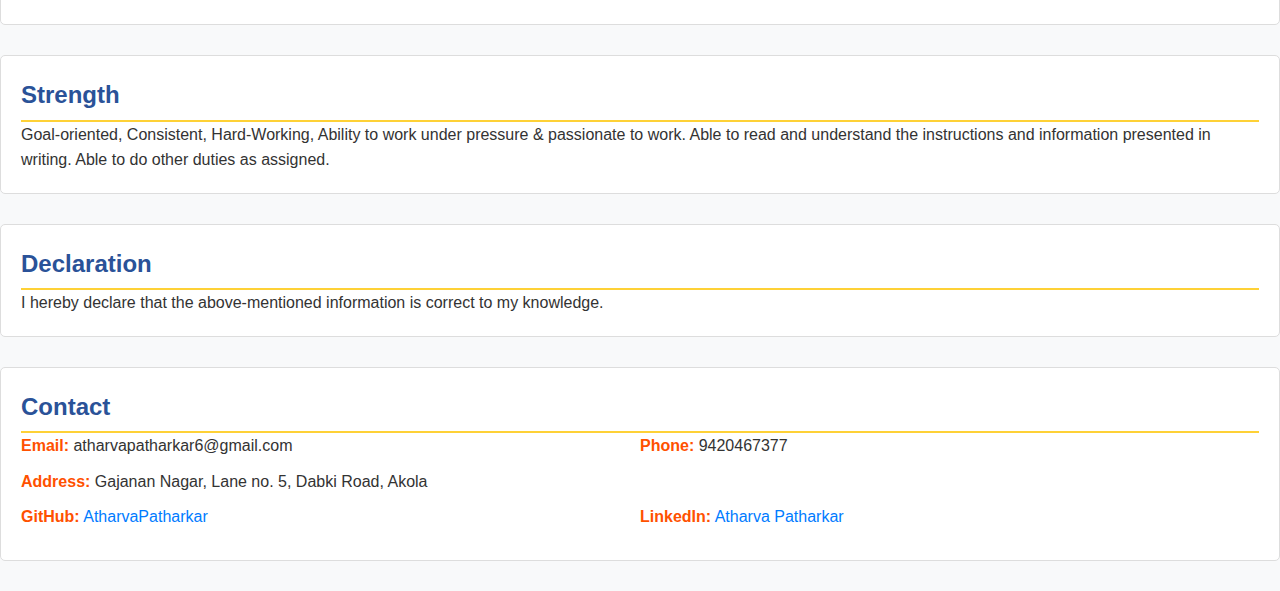
==== commit c83e8f5c: "Update index.html" ====
--- a/index.html
+++ b/index.html
@@ -123,7 +123,7 @@
                 Programming Languages:
                 <img src="logo/c.png" alt="C Logo"> C,
                 <img src="logo/python.png" alt="Python Logo"> Python,
-                <img src="logo/java2.png" alt="Java Logo"> Core Java,
+                <img src="logo/java.png" alt="Java Logo"> Core Java,
                 <img src="logo/javascript.png" alt="JavaScript Logo"> JavaScript,
                 <img src="logo/php.png" alt="PHP Logo"> PHP
             </li>
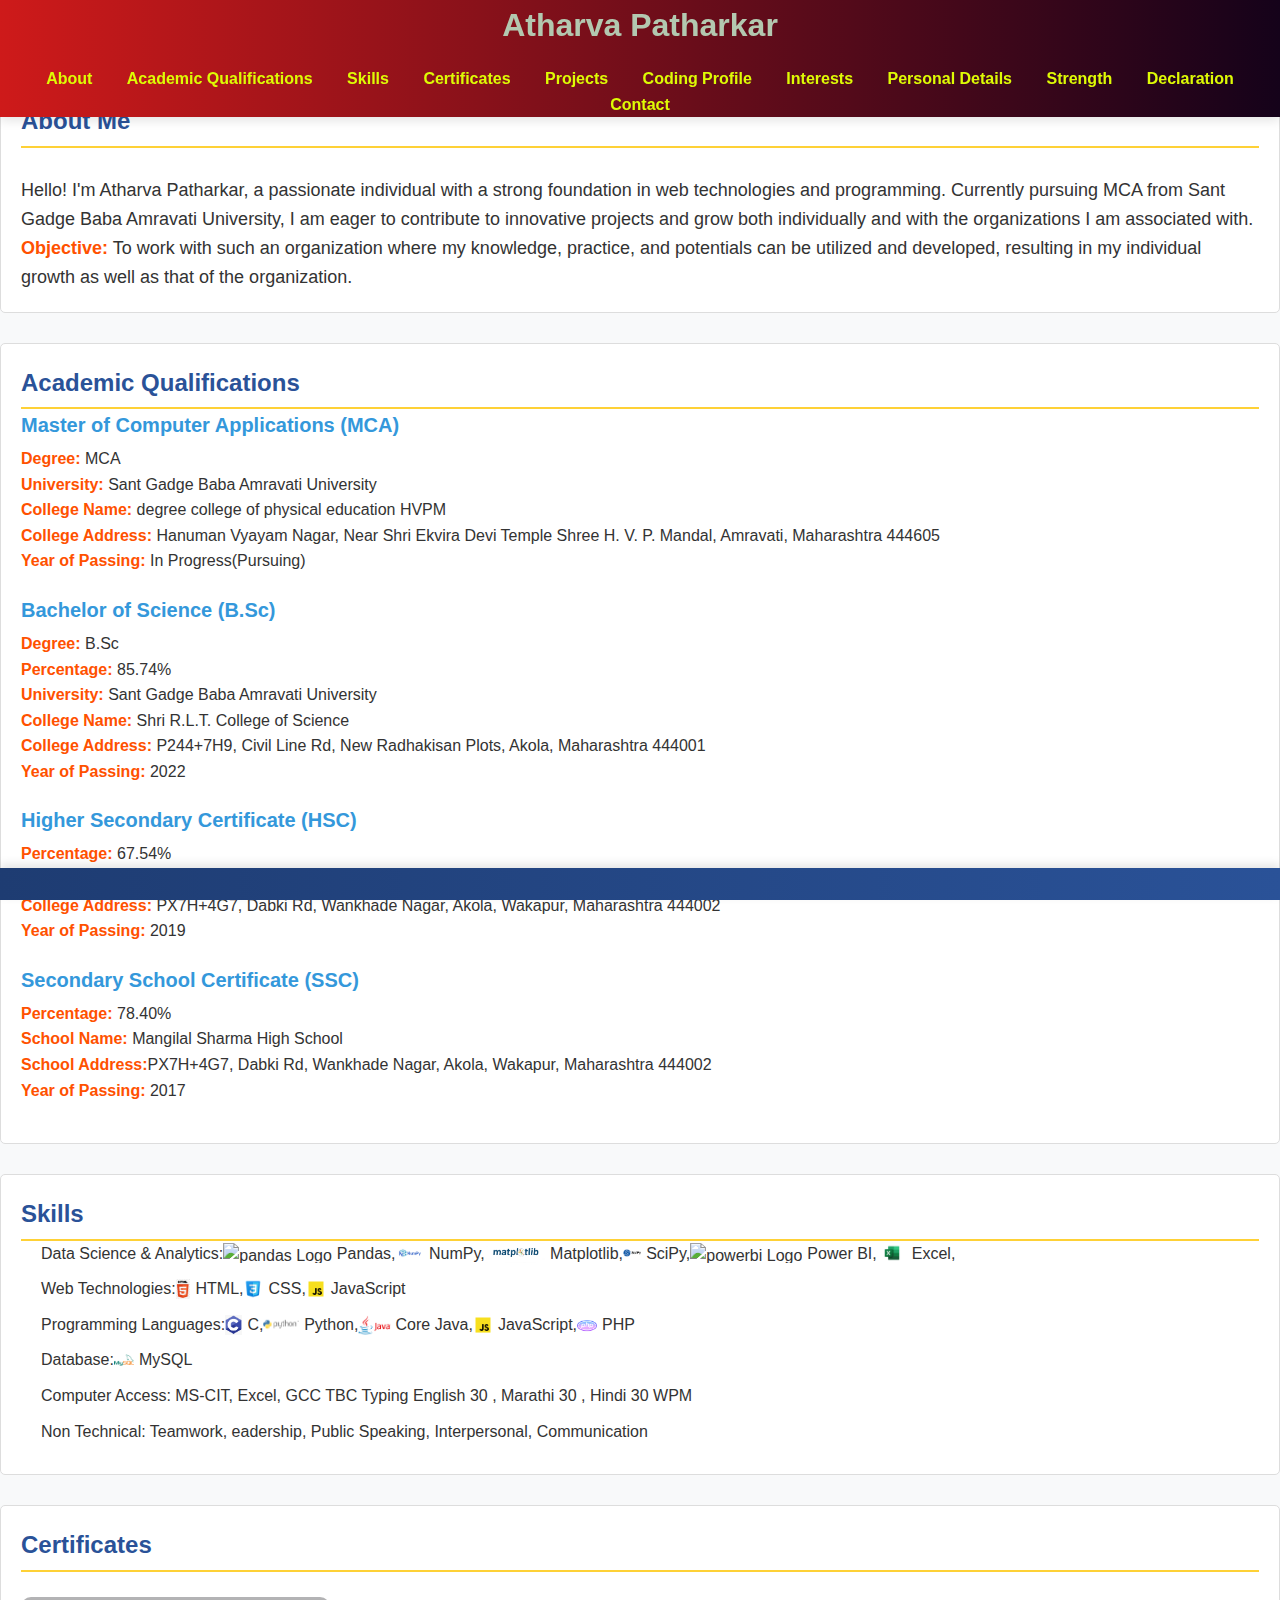
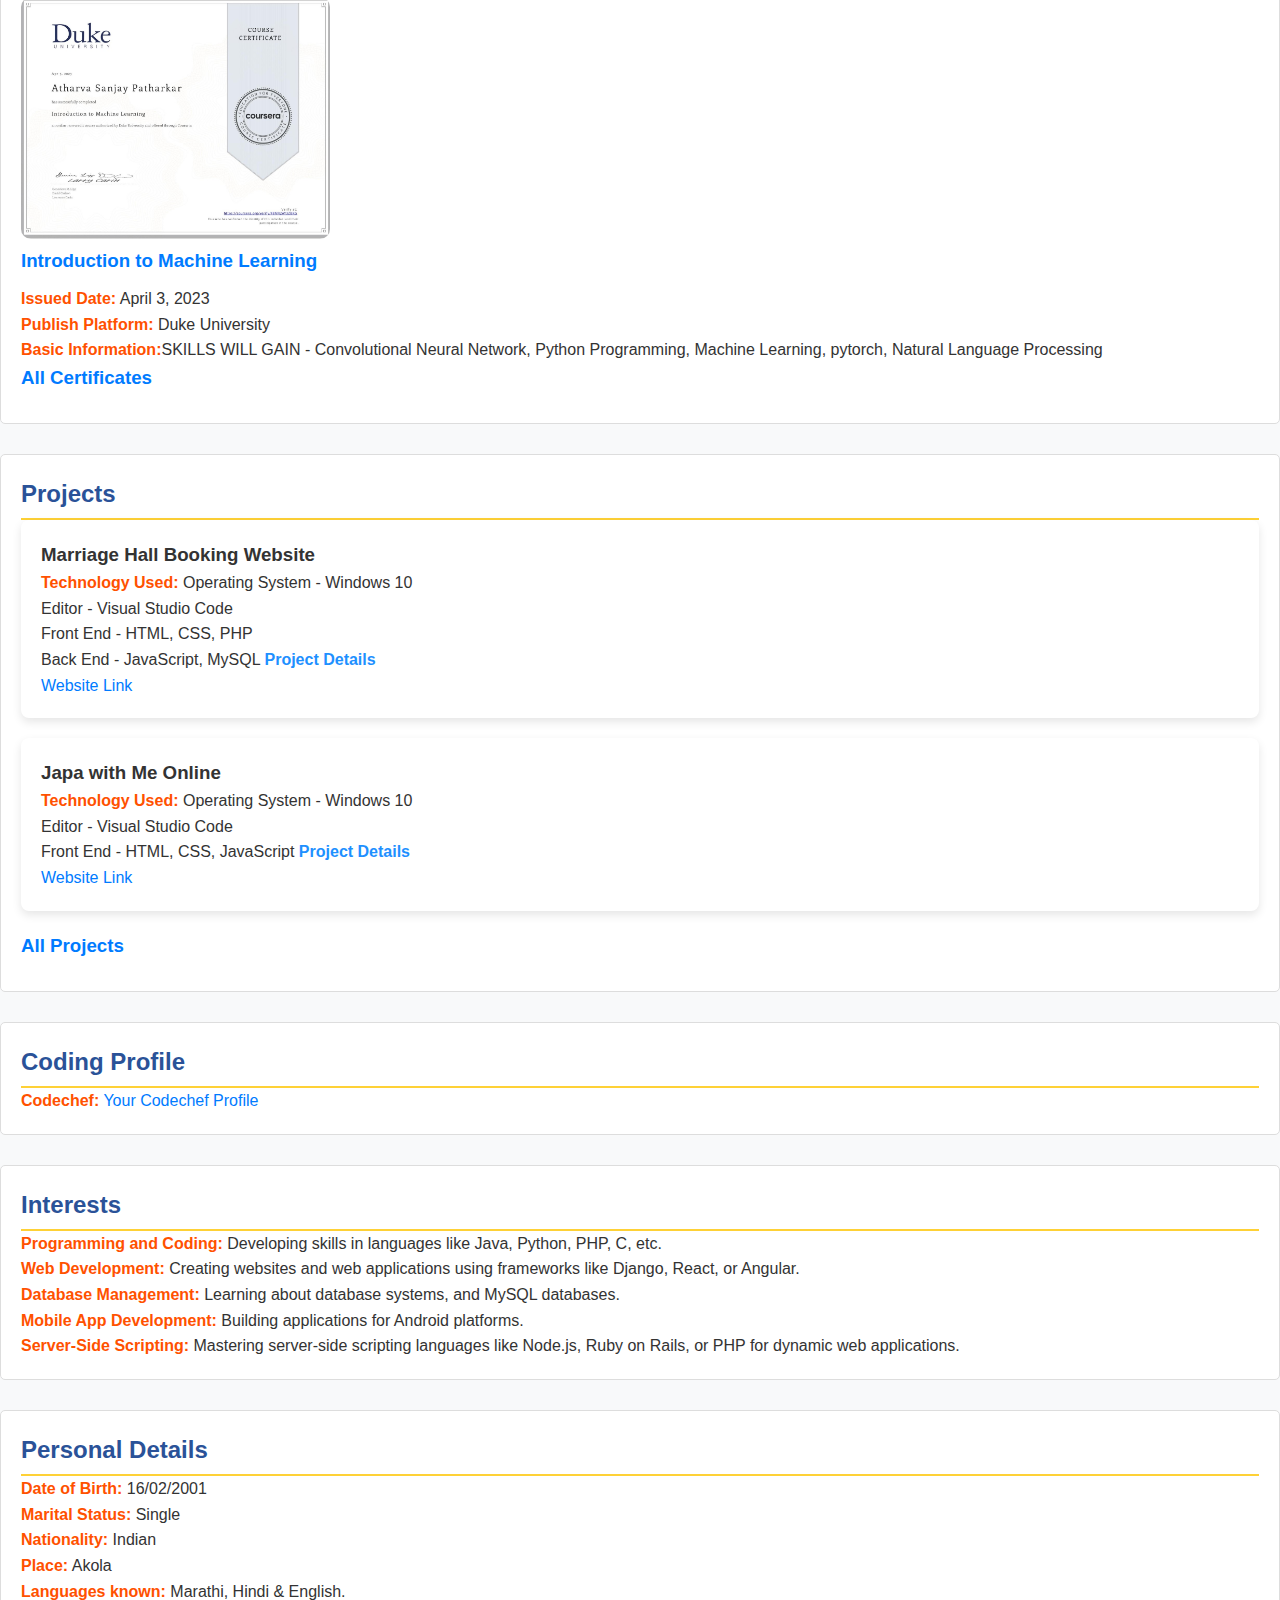
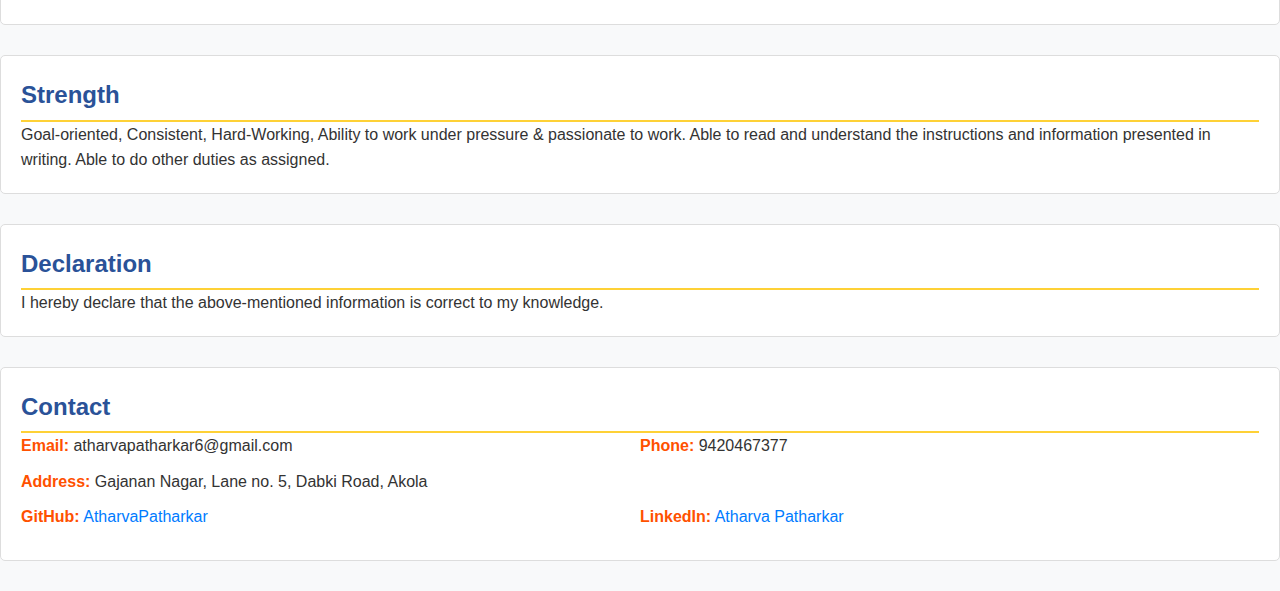
==== commit 1ac9b544: "Update index.html" ====
--- a/index.html
+++ b/index.html
@@ -108,7 +108,7 @@
                 <img src="logo/numpy.png" alt="numPy Logo">  NumPy,
                 <img src="logo/matplotlib.png" alt="matplotlib Logo">  Matplotlib,
                 <img src="logo/scipy.png" alt="scipy Logo"> SciPy,
-                <img src="logo/powerbi.png" alt="powerbi Logo"> , power BI,
+                <img src="logo/powerbi.png" alt="powerbi Logo">Power BI,
                 <img src="logo/excel.png" alt="excel Logo">  Excel,
                 
             </li>
@@ -187,7 +187,7 @@
                 <a href="https://atharvapatharkar.github.io/marriage-hall-booking-system/" class="project-link" data-project-id="marriage-hall">Project Details</a>
             </p>
             <p>
-                <a href=" https://github.com/your-username/marriage-hall-booking-system.git" target="_blank">Website
+                <a href=" https://github.com/atharvapatharkar/marriage-hall-booking-system.git" target="_blank">Website
                     Link</a>
             </p>
         </div>
@@ -199,7 +199,7 @@
                 Operating System - Windows 10<br>
                 Editor - Visual Studio Code<br>
                 Front End - HTML, CSS, JavaScript
-                <a href="https://github.com/AtharvaPatharkar/JapaWithMe.com" class="project-link" data-project-id="japa-with-me">Project Details</a>
+                <a href= "https://github.com/AtharvaPatharkar/JapaWithMe.com/blob/master/README.md" class="project-link" data-project-id="japa-with-me">Project Details</a>
             </p>
             <p>
                 <a href="https://atharvapatharkar.github.io/JapaWithMe.com/" target="_blank">Website Link</a>
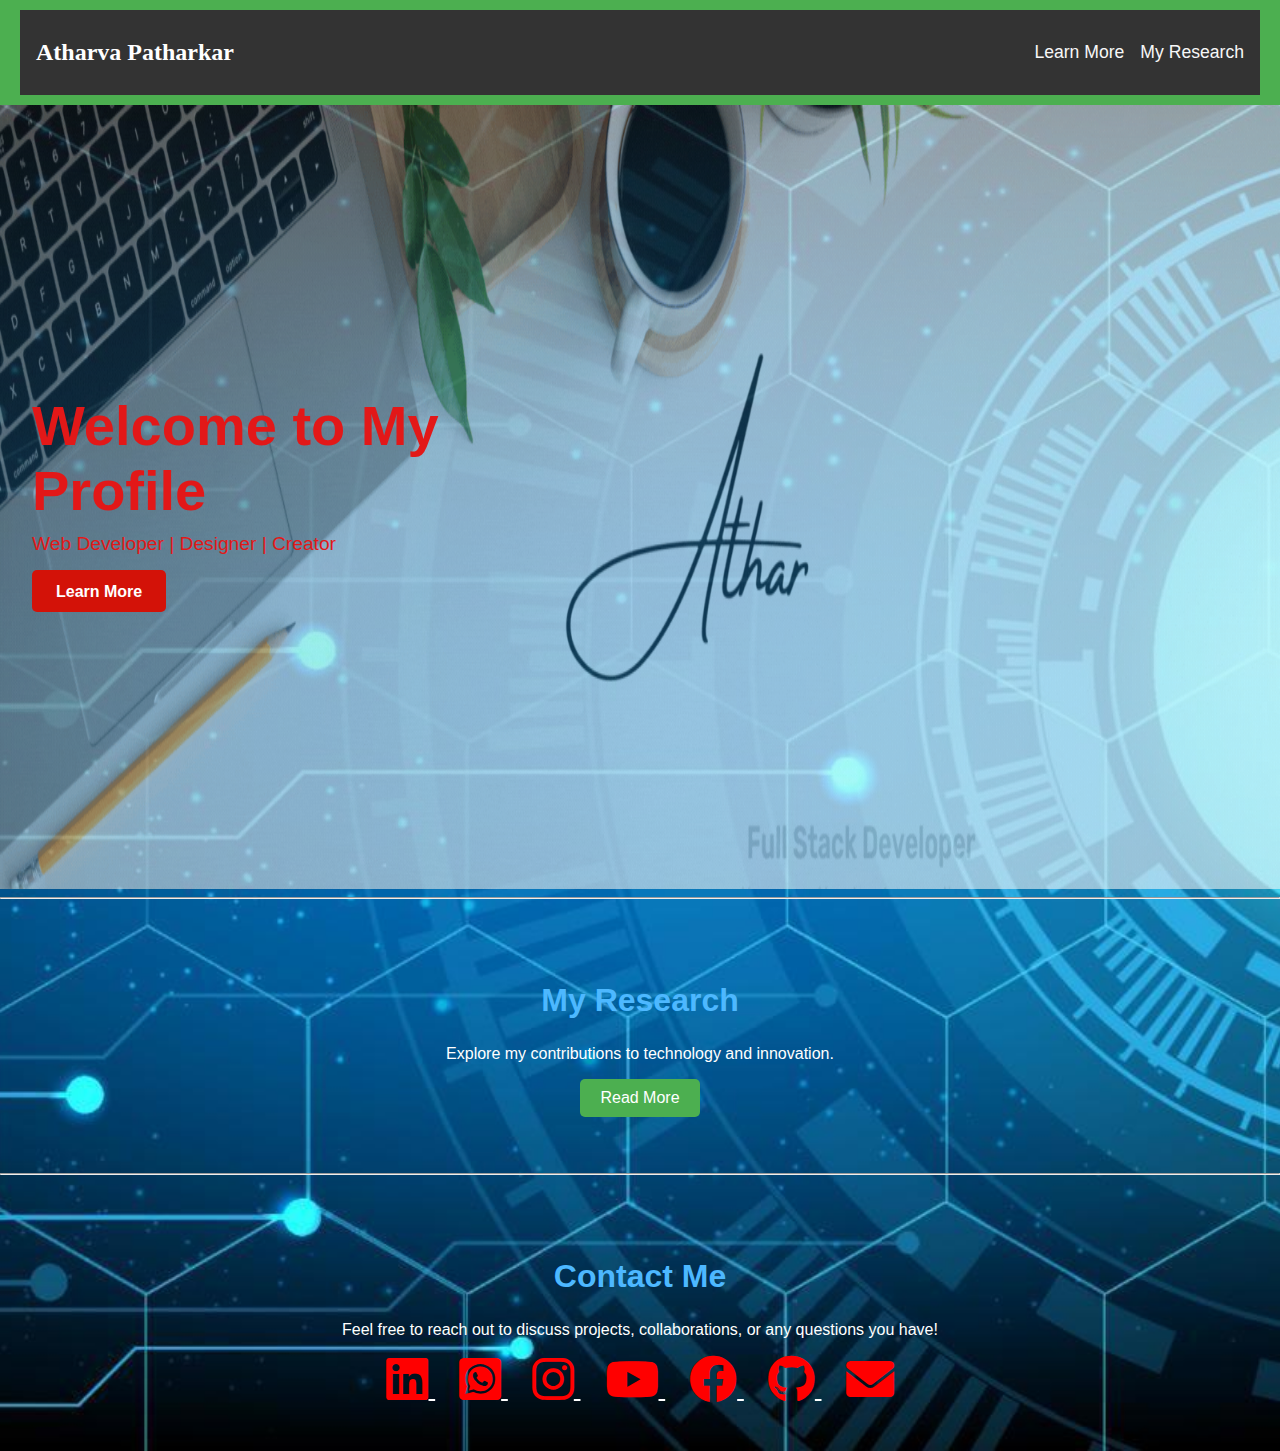
==== commit 515661c2: "Update index.html" ====
--- a/index.html
+++ b/index.html
@@ -4,284 +4,78 @@
 <head>
     <meta charset="UTF-8">
     <meta name="viewport" content="width=device-width, initial-scale=1.0">
-    <link rel="stylesheet" href="style.css">
-    <title>Atharva Patharkar - Portfolio</title>
+    <title>Profile Website - Atharva Patharkar </title>
+    <link rel="stylesheet" href="css/styles.css">
+    <link rel="stylesheet" href="https://cdnjs.cloudflare.com/ajax/libs/font-awesome/6.0.0-beta3/css/all.min.css">
 </head>
 
-<body>
-
+<body
+    style="background-image: url('images/bg.jpg'); background-size: cover; background-position: center; background-repeat: no-repeat;">
+    <!-- Navbar -->
     <header>
-        <h1>Atharva Patharkar</h1>
-        <nav>
-            <a href="#about">About</a>
-            <a href="#education">Academic Qualifications</a>
-            <a href="#skills">Skills</a>
-            <a href="#certificates">Certificates</a>
-            <a href="#projects">Projects</a>
-            <a href="#coding-profile">Coding Profile</a>
-            <a href="#interests">Interests</a> 
-            <a href="#personal-details">Personal Details</a>
-            <a href="#strength">Strength</a>
-            <a href="#declaration">Declaration</a>
-            <a href="#contact">Contact</a>
+        <nav class="navbar">
+            <a href="index.html" class="logo">Atharva Patharkar</a>
+            <button class="menu-toggle" id="mobile-menu"><i class="fas fa-bars"></i></button>
+            <ul class="nav-links" id="nav-links">
+                <li> <a href="more-details.html">Learn More</a></li>
+                <li><a href="#my-research">My Research</a></li>
+            </ul>
         </nav>
     </header>
 
+    <!-- Hero Section -->
+    <section class="hero">
+        <img src="images/AtharvaPatharkar.gif" alt="Animated Overlay" class="hero-overlay">
 
-    <section id="about">
-        <br><br>
-        <h2>About Me</h2>
-        <p><br>
-            Hello! I'm Atharva Patharkar, a passionate individual with a strong foundation in web technologies and
-            programming.
-            Currently pursuing MCA from Sant Gadge Baba Amravati University, I am eager to contribute to innovative
-            projects and
-            grow both individually and with the organizations I am associated with.
-        </p>
-        <p>
-            <strong>Objective:</strong>
-            To work with such an organization where my knowledge, practice, and potentials can be utilized and
-            developed,
-            resulting in my individual growth as well as that of the organization.
-        </p>
-    </section>
-    <section id="education">
-        <h2 >Academic Qualifications
-        </h2>
-
-        <div style="margin-bottom: 20px;">
-            <h3 style="color: #3498db; font-size: 20px; font-weight: bold;">Master of Computer Applications (MCA)</h3>
-            <p style="margin: 5px 0;">
-                <strong>Degree:</strong> MCA <br>
-                <strong>University:</strong> Sant Gadge Baba Amravati University<br>
-                <strong>College Name:</strong> degree college of physical education HVPM <br>
-                <strong>College Address:</strong> Hanuman Vyayam Nagar, Near Shri Ekvira Devi Temple Shree H. V. P.
-                Mandal, Amravati, Maharashtra 444605<br>
-                <strong>Year of Passing:</strong> In Progress(Pursuing)
-            </p>
+        <div class="hero-content">
+            <h1>Welcome to My Profile</h1>
+            <p>Web Developer | Designer | Creator</p>
+            <br>
+            <a href="more-details.html" class="contact-btn">Learn More</a>
         </div>
 
-        <div style="margin-bottom: 20px;">
-            <h3 style="color: #3498db; font-size: 20px; font-weight: bold;">Bachelor of Science (B.Sc)</h3>
-            <p style="margin: 5px 0;">
-                <strong>Degree:</strong> B.Sc<br>
-                <strong>Percentage:</strong> 85.74%<br>
-                <strong>University:</strong> Sant Gadge Baba Amravati University<br>
-                <strong>College Name:</strong> Shri R.L.T. College of Science<br>
-                <strong>College Address:</strong> P244+7H9, Civil Line Rd, New Radhakisan Plots, Akola, Maharashtra
-                444001<br>
-                <strong>Year of Passing:</strong> 2022
-            </p>
-        </div>
+    </section>
+    <hr>
 
-        <div style="margin-bottom: 20px;">
-            <h3 style="color: #3498db; font-size: 20px; font-weight: bold;">Higher Secondary Certificate (HSC)</h3>
-            <p style="margin: 5px 0;">
-                <strong>Percentage:</strong> 67.54%<br>
-                <strong>College Name:</strong> Mangilal Sharma High School, Junior and Senior College of Arts, Commerce
-                and Science<br>
-                <strong>College Address:</strong> PX7H+4G7, Dabki Rd, Wankhade Nagar, Akola, Wakapur, Maharashtra
-                444002<br>
-                <strong>Year of Passing:</strong> 2019
-            </p>
-        </div>
+    <!-- My Research Section -->
+    <section id="my-research" class="section">
+        <h2>My Research</h2>
+        <p>Explore my contributions to technology and innovation.</p>
+        <a href="research-details.html" class="button">Read More</a>
+    </section>
+    <hr>
 
-        <div style="margin-bottom: 20px;">
-            <h3 style="color: #3498db; font-size: 20px; font-weight: bold;">Secondary School Certificate (SSC)</h3>
-            <p style="margin: 5px 0;">
-                <strong>Percentage:</strong> 78.40%<br>
-                <strong>School Name:</strong> Mangilal Sharma High School<br>
-                <strong>School Address:</strong>PX7H+4G7, Dabki Rd, Wankhade Nagar, Akola, Wakapur, Maharashtra
-                444002<br>
-                <strong>Year of Passing:</strong> 2017
-            </p>
+    <!-- Contact Section with Social Media Links -->
+    <section id="contact" class="section">
+        <h2>Contact Me</h2>
+        <p>Feel free to reach out to discuss projects, collaborations, or any questions you have!</p>
+        <div class="social-icons">
+            <a href="https://www.linkedin.com/in/atharva-patharkar-6a462b260/" target="_blank" class="social-link">
+                <i class="fab fa-linkedin" style='font-size:48px;color:red'></i>
+            </a>
+            <a href="https://wa.me/9420467377" target="_blank" class="social-link">
+                <i class='fab fa-whatsapp-square' style='font-size:48px;color:red'></i>
+            </a>
+            <a href="https://www.instagram.com/atharva.patharkar.31/" target="_blank" class="social-link">
+                <i class="fab fa-instagram" style='font-size:48px;color:red'></i>
+            </a>
+            <a href="https://www.youtube.com/@theTechnologyEra31" target="_blank" class="social-link">
+                <i class="fab fa-youtube" style='font-size:48px;color:red'></i>
+            </a>
+            <a href="https://m.facebook.com/atharva.patharkar.9/" target="_blank" class="social-link">
+                <i class="fab fa-facebook" style='font-size:48px;color:red'></i>
+            </a>
+            <a href="https://github.com/AtharvaPatharkar" target="_blank" class="social-link">
+                <i class="fab fa-github" style='font-size:48px;color:red'></i>
+            </a>
+            <a href="mailto:atharvapatharkar6@gmail.com" class="social-link">
+                <i class="fas fa-envelope" style='font-size:48px;color:red'></i>
+            </a>
         </div>
     </section>
 
-    <section id="skills">
-        <h2>Skills</h2>
-        <ul class="skills-list">
-
-            <li class="skill-line">
-                Data Science & Analytics:
-                <img src="logo/pandas.png" alt="pandas Logo"> Pandas,
-                <img src="logo/numpy.png" alt="numPy Logo">  NumPy,
-                <img src="logo/matplotlib.png" alt="matplotlib Logo">  Matplotlib,
-                <img src="logo/scipy.png" alt="scipy Logo"> SciPy,
-                <img src="logo/powerbi.png" alt="powerbi Logo">Power BI,
-                <img src="logo/excel.png" alt="excel Logo">  Excel,
-                
-            </li>
-            
-            <li class="skill-line">
-                Web Technologies:
-                <img src="logo/html.png" alt="HTML Logo"> HTML,
-                <img src="logo/css3.png" alt="CSS Logo"> CSS,
-                <img src="logo/javascript.png" alt="JavaScript Logo"> JavaScript
-            </li>
-            <li class="skill-line">
-                Programming Languages:
-                <img src="logo/c.png" alt="C Logo"> C,
-                <img src="logo/python.png" alt="Python Logo"> Python,
-                <img src="logo/java.png" alt="Java Logo"> Core Java,
-                <img src="logo/javascript.png" alt="JavaScript Logo"> JavaScript,
-                <img src="logo/php.png" alt="PHP Logo"> PHP
-            </li>
-            <li class="skill-line">
-                Database:
-                <img src="logo/mysql.png" alt="MySQL Logo"> MySQL
-            </li>
-            <li class="skill-line">
-                Computer Access:
-                MS-CIT,
-                Excel,
-                GCC TBC Typing English 30 , Marathi 30 , Hindi 30 WPM
-            </li>
-
-                <li class="skill-line">
-                Non Technical:
-                Teamwork,
-                eadership,
-                Public Speaking,    
-                Interpersonal,
-                Communication
-            </li>
-        </ul>
-    </section>
-
-    <section id="certificates">
-        <h2>Certificates</h2>
-        <ul><br>
-            <img src="certificates/Introduction_to_Machine_Learning.jpeg"
-                alt="Introduction to Machine Learning Certificate Image">
-            <h3>
-                <li><a href="https://coursera.org/share/295358dca4574ff98b0f07062fd0ee19" target="_blank">Introduction
-                        to Machine Learning</a></li>
-            </h3>
-            <p><strong>Issued Date:</strong> April 3, 2023</p>
-            <p><strong>Publish Platform:</strong> Duke University</p>
-            <p><strong>Basic Information:</strong>SKILLS WILL GAIN -
-                Convolutional Neural Network,
-                Python Programming,
-                Machine Learning,
-                pytorch,
-                Natural Language Processing</p>
-        </ul>
-        <ul>
-            <h3>
-                <li><a href="certificate.html" target="_blank">All Certificates</a></li>
-            </h3>
-        </ul>
-    </section>
-
-    <section id="projects">
-        <h2>Projects</h2>
-        <div>
-            <h3>Marriage Hall Booking Website</h3>
-            <p>
-                <strong>Technology Used:</strong>
-                Operating System - Windows 10<br>
-                Editor - Visual Studio Code<br>
-                Front End - HTML, CSS, PHP<br>
-                Back End - JavaScript, MySQL
-                <a href="https://atharvapatharkar.github.io/marriage-hall-booking-system/" class="project-link" data-project-id="marriage-hall">Project Details</a>
-            </p>
-            <p>
-                <a href=" https://github.com/atharvapatharkar/marriage-hall-booking-system.git" target="_blank">Website
-                    Link</a>
-            </p>
-        </div>
-
-        <div>
-            <h3>Japa with Me Online</h3>
-            <p>
-                <strong>Technology Used:</strong>
-                Operating System - Windows 10<br>
-                Editor - Visual Studio Code<br>
-                Front End - HTML, CSS, JavaScript
-                <a href= "https://github.com/AtharvaPatharkar/JapaWithMe.com/blob/master/README.md" class="project-link" data-project-id="japa-with-me">Project Details</a>
-            </p>
-            <p>
-                <a href="https://atharvapatharkar.github.io/JapaWithMe.com/" target="_blank">Website Link</a>
-            </p>
-        </div>
-
-        <ul>
-            <h3>
-                <li><a href="projects.html" target="_blank">All Projects</a></li>
-            </h3>
-        </ul>
-    </section>
-
-
-
-
-
-
-    <section id="coding-profile">
-        <h2>Coding Profile</h2>
-        <p>
-            <strong>Codechef:</strong>
-            <a href="https://www.codechef.com/users/atharvapathark" target="_blank">Your Codechef Profile</a>
-        </p>
-    </section>
-    
-    <section id="interests">
-        <h2>Interests</h2>
-        <p><strong>Programming and Coding:</strong> Developing skills in languages like Java, Python, PHP, C, etc.</p>
-        <p><strong>Web Development:</strong> Creating websites and web applications using frameworks like Django, React, or Angular.</p>
-        <p><strong>Database Management:</strong> Learning about database systems, and MySQL databases.</p>
-        <p><strong>Mobile App Development:</strong> Building applications for Android platforms.</p>
-        <p><strong>Server-Side Scripting:</strong> Mastering server-side scripting languages like Node.js, Ruby on Rails, or PHP for dynamic web applications.</p>
-    </section>
-    
-    <section id="personal-details">
-        <h2>Personal Details</h2>
-        <p><strong>Date of Birth:</strong> 16/02/2001</p>
-        <p><strong>Marital Status:</strong> Single</p>
-        <p><strong>Nationality:</strong> Indian</p>
-        <p><strong>Place:</strong> Akola</p>
-        <p><strong>Languages known:</strong> Marathi, Hindi & English.</p>
-    </section>
-    
-    
-    <section id="strength">
-        <h2>Strength</h2>
-        <p>
-            Goal-oriented, Consistent, Hard-Working, Ability to work under pressure & passionate to work.
-            Able to read and understand the instructions and information presented in writing.
-            Able to do other duties as assigned.
-        </p>
-    </section>
-    
-    <section id="declaration">
-        <h2>Declaration</h2>
-        <p>
-            I hereby declare that the above-mentioned information is correct to my knowledge.
-        </p>
-    </section>
-    
-    
-<section id="contact">
-    <h2>Contact</h2>
-    <ul>
-        <li><strong>Email:</strong> atharvapatharkar6@gmail.com</li>
-        <li><strong>Phone:</strong> 9420467377</li>
-        <li><strong>Address:</strong> Gajanan Nagar, Lane no. 5, Dabki Road, Akola</li>
-    </ul>
-    <ul>
-        <li><strong>GitHub:</strong> <a href="https://github.com/AtharvaPatharkar"
-                target="_blank">AtharvaPatharkar</a></li>
-        <li><strong>LinkedIn:</strong> <a href="https://www.linkedin.com/in/atharva-patharkar-6a462b260/"
-                target="_blank">Atharva Patharkar</a></li>
-    </ul>
-</section>
-
-    <footer>
-        <!-- Footer content goes here -->
-    </footer>
-
-    <script src="script.js"></script>
+    <!-- JavaScript -->
+    <script src="js/scripts.js"></script>
 </body>
 
 </html>
--- a/css/styles.css
+++ b/css/styles.css
@@ -0,0 +1,208 @@
+/* Global Styles */
+body, html {
+    margin: 0;
+    padding: 0;
+    font-family: 'Franklin Gothic Medium', 'Arial Narrow', Arial, sans-serif;
+    background: linear-gradient(to right, #141e30, #243b55);
+    color: #ffffff;
+    overflow-x: hidden;
+}
+
+
+header {
+    background-color: #4CAF50;
+    color: white;
+    padding: 10px 20px;
+    position: sticky;
+    top: 0;
+    z-index: 1000;
+}
+
+/* Navbar  */
+.navbar {
+    display: flex;
+    justify-content: space-between;
+    align-items: center;
+    padding: 1em;
+    background-color: #333;
+    color: #ff0000;
+    position: relative;
+}
+
+.nav-links {
+    display: flex;
+    gap: 1em;
+}
+
+.nav-links li {
+    list-style: none;
+}
+
+.nav-links li a {
+    color: rgb(247, 247, 247);
+    text-decoration: none;
+    font-size: 1.1em;
+}
+
+.menu-toggle {
+    display: none;
+    background: none;
+    border: none;
+    color: rgb(0, 255, 55);
+    font-size: 1.5em;
+    cursor: pointer;
+}
+
+.logo {
+    font-size: 24px;
+    font-weight: bold;
+    color: white;
+    text-decoration: none;
+    font-family: Georgia, 'Times New Roman', Times, serif;
+}
+
+/* Mobile Menu */
+@media (max-width: 768px) {
+    .nav-links {
+        display: none;
+        flex-direction: column;
+        position: absolute;
+        top: 100%;
+        left: 0;
+        width: 100%;
+        background-color: #333;
+        padding: 1em;
+    }
+
+    .nav-links.show {
+        display: flex;
+    }
+
+    .menu-toggle {
+        display: block;
+    }
+
+    .nav-links li {
+        margin-bottom: 1em;
+        text-align: center;
+    }
+}
+
+
+
+/* Hero Section */
+.hero {
+    position: relative;
+    display: flex;
+    align-items: center;
+    height: 80vh;
+    padding: 2em;
+    color: hsl(0, 81%, 49%);
+}
+
+.hero-overlay {
+    position: absolute;
+    width: 100%;
+    height: 100%;
+    top: 0;
+    left: 0;
+    opacity: 0.6;
+
+}
+
+.hero-content {
+    position: relative;
+    z-index: 1;
+    text-align: left;
+    max-width: 500px;
+}
+
+.hero-content h1 {
+    font-size: 3.5em;
+    animation: slideInLeft 1.5s ease;
+    margin: 0;
+}
+
+.hero-content p {
+    font-size: 1.2em;
+    margin: 0.5em 0;
+}
+
+.contact-btn {
+    padding: 0.8em 1.5em;
+    background: #d31208;
+    color: #ffffff;
+    border: none;
+    border-radius: 5px;
+    text-decoration: none;
+    font-weight: bold;
+    transition: transform 0.3s ease;
+}
+
+.contact-btn:hover {
+    transform: scale(1.1);
+}
+
+/* Sections */
+.section {
+    padding: 3em 1em;
+    text-align: center;
+}
+
+.section h2 {
+    font-size: 2em;
+    color: #4db8ff;
+}
+
+
+.button {
+    background-color: #4CAF50; /* Green */
+    color: white; /* Text color */
+    padding: 10px 20px; /* Padding for size */
+    text-decoration: none; /* Remove underline */
+    border-radius: 5px; /* Rounded corners */
+    display: inline-block; /* Ensure proper display */
+  }
+  
+  .button:hover {
+    background-color: #45a049; /* Darker green on hover */
+  }
+
+.projects-grid {
+    display: flex;
+    justify-content: center;
+    gap: 1em;
+    flex-wrap: wrap;
+}
+
+.project-card {
+    background: #333;
+    color: #ffffff;
+    padding: 1em;
+    border-radius: 10px;
+    width: 200px;
+    box-shadow: 0px 5px 10px rgba(0, 0, 0, 0.3);
+    transition: transform 0.3s;
+}
+
+.project-card:hover {
+    transform: scale(1.05);
+}
+
+/* Social Icons */
+.social-icons a {
+    color: #ffffff;
+    font-size: 1.5em;
+    margin: 0 0.5em;
+    transition: color 0.3s;
+}
+
+.social-icons a:hover {
+    color: #4db8ff;
+}
+
+/* Animations */
+@keyframes slideInLeft {
+    from { transform: translateX(-100%); opacity: 0; }
+    to { transform: translateX(0); opacity: 1; }
+}
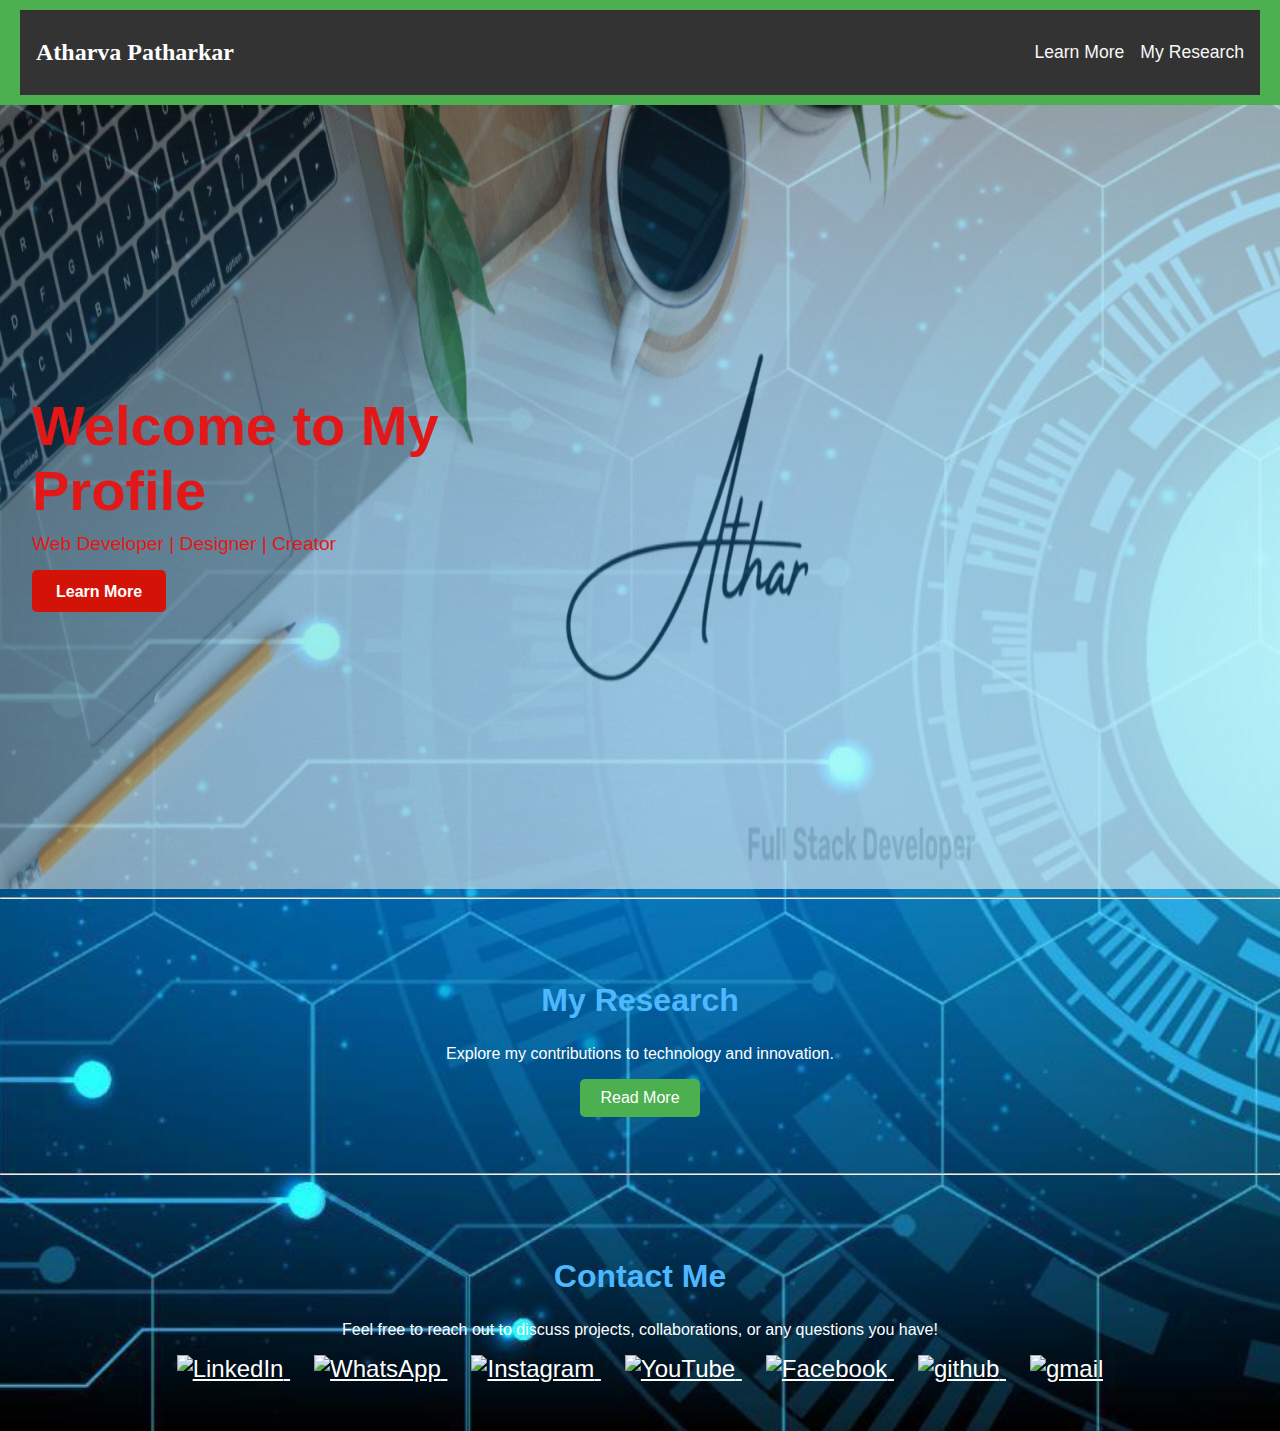
==== commit 9881268b: "Update index.html" ====
--- a/index.html
+++ b/index.html
@@ -51,28 +51,38 @@
         <p>Feel free to reach out to discuss projects, collaborations, or any questions you have!</p>
         <div class="social-icons">
             <a href="https://www.linkedin.com/in/atharva-patharkar-6a462b260/" target="_blank" class="social-link">
-                <i class="fab fa-linkedin" style='font-size:48px;color:red'></i>
+                <img src="https://upload.wikimedia.org/wikipedia/commons/c/ca/LinkedIn_logo_initials.png"
+                        alt="LinkedIn" style="width: 30px; height: 30px;">
             </a>
             <a href="https://wa.me/9420467377" target="_blank" class="social-link">
-                <i class='fab fa-whatsapp-square' style='font-size:48px;color:red'></i>
+                <img src="https://upload.wikimedia.org/wikipedia/commons/6/6b/WhatsApp.svg"
+                alt="WhatsApp" style="width: 30px; height: 30px;">
             </a>
             <a href="https://www.instagram.com/atharva.patharkar.31/" target="_blank" class="social-link">
-                <i class="fab fa-instagram" style='font-size:48px;color:red'></i>
+                <img src="https://upload.wikimedia.org/wikipedia/commons/a/a5/Instagram_icon.png" alt="Instagram"
+                        style="width: 30px; height: 30px;">
             </a>
             <a href="https://www.youtube.com/@theTechnologyEra31" target="_blank" class="social-link">
-                <i class="fab fa-youtube" style='font-size:48px;color:red'></i>
+                <img src="https://upload.wikimedia.org/wikipedia/commons/4/42/YouTube_icon_%282013-2017%29.png"
+                alt="YouTube" style="width: 30px; height: 30px;">
             </a>
             <a href="https://m.facebook.com/atharva.patharkar.9/" target="_blank" class="social-link">
-                <i class="fab fa-facebook" style='font-size:48px;color:red'></i>
+                <img src="https://upload.wikimedia.org/wikipedia/commons/0/05/Facebook_Logo_%282019%29.png"
+                alt="Facebook" style="width: 30px; height: 30px;">
             </a>
             <a href="https://github.com/AtharvaPatharkar" target="_blank" class="social-link">
-                <i class="fab fa-github" style='font-size:48px;color:red'></i>
+                <img src="https://upload.wikimedia.org/wikipedia/commons/a/ae/Github-desktop-logo-symbol.svg"
+                alt="github" style="width: 30px; height: 30px;">
             </a>
             <a href="mailto:atharvapatharkar6@gmail.com" class="social-link">
-                <i class="fas fa-envelope" style='font-size:48px;color:red'></i>
+                <img src="https://upload.wikimedia.org/wikipedia/commons/archive/c/c1/20230822192910%21Google_%22G%22_logo.svg"
+                alt="gmail" style="width: 30px; height: 30px;">
             </a>
         </div>
     </section>
+
+
+
 
     <!-- JavaScript -->
     <script src="js/scripts.js"></script>
